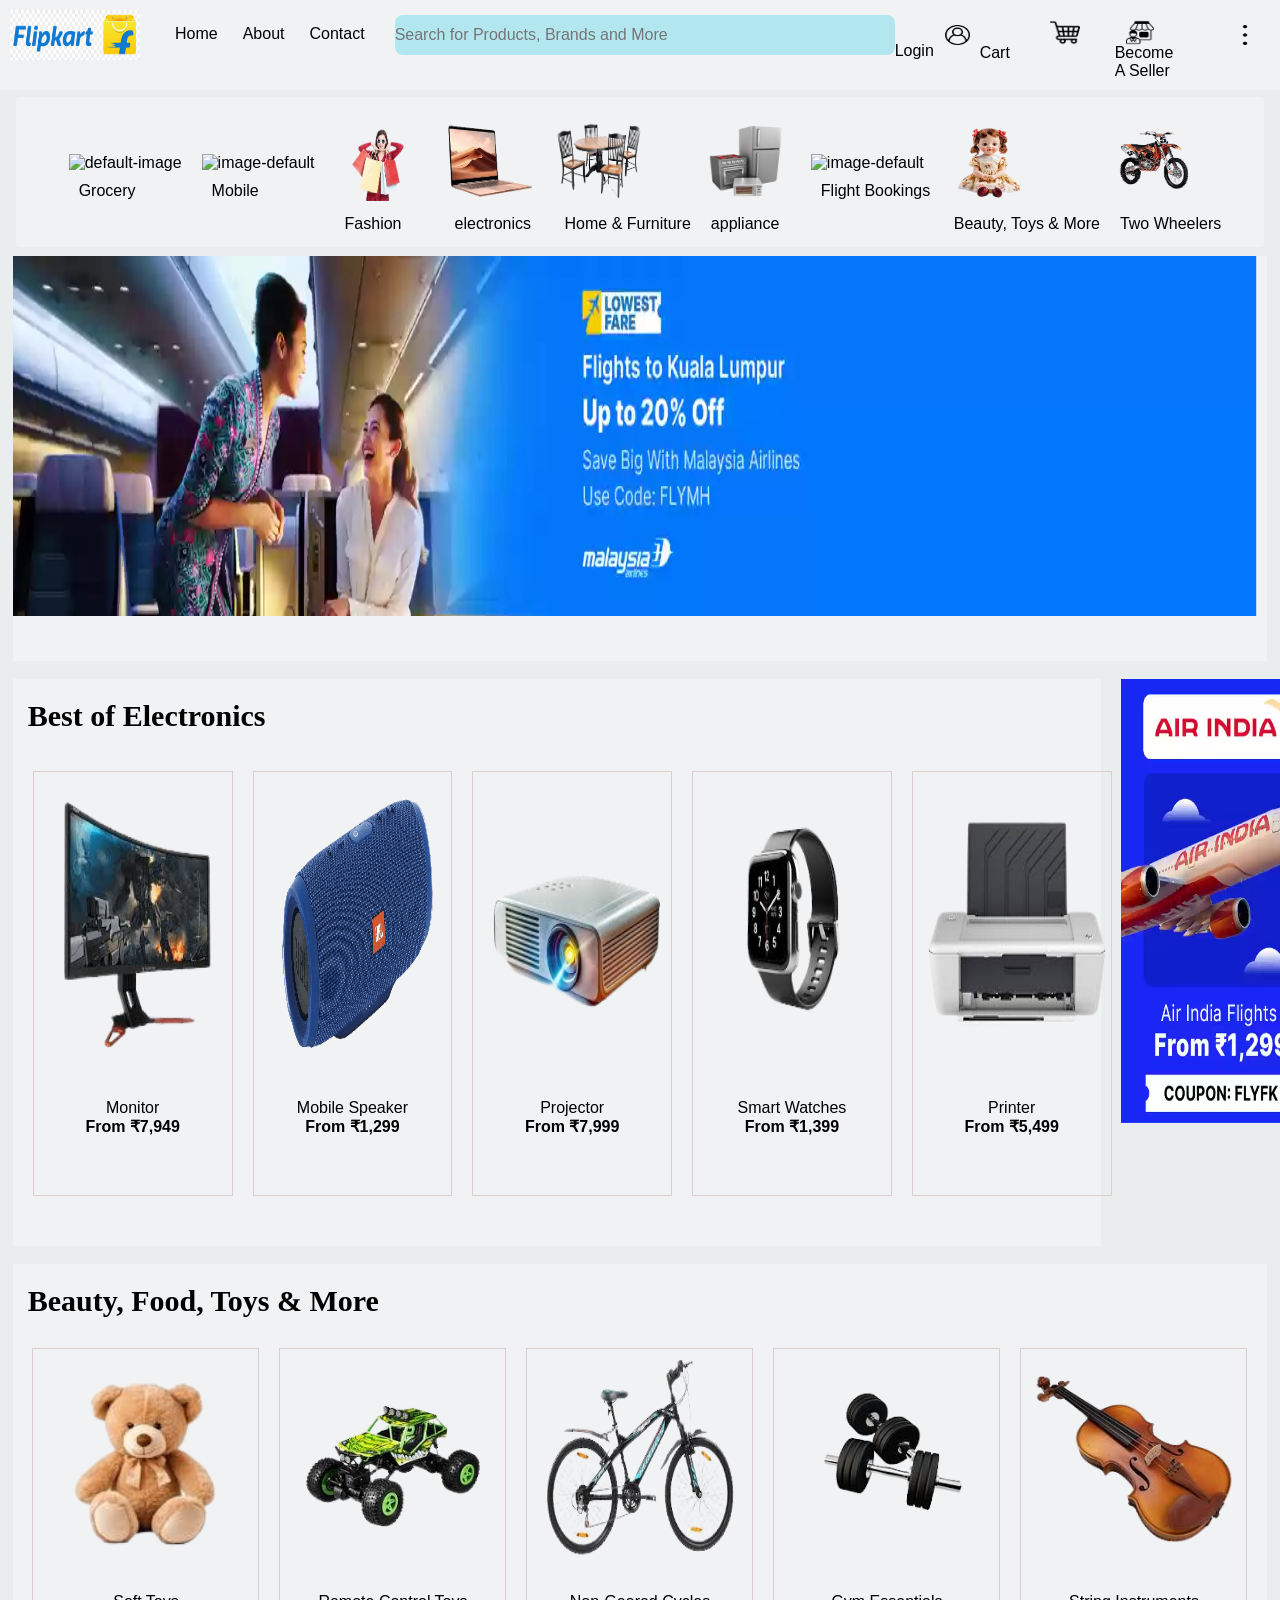
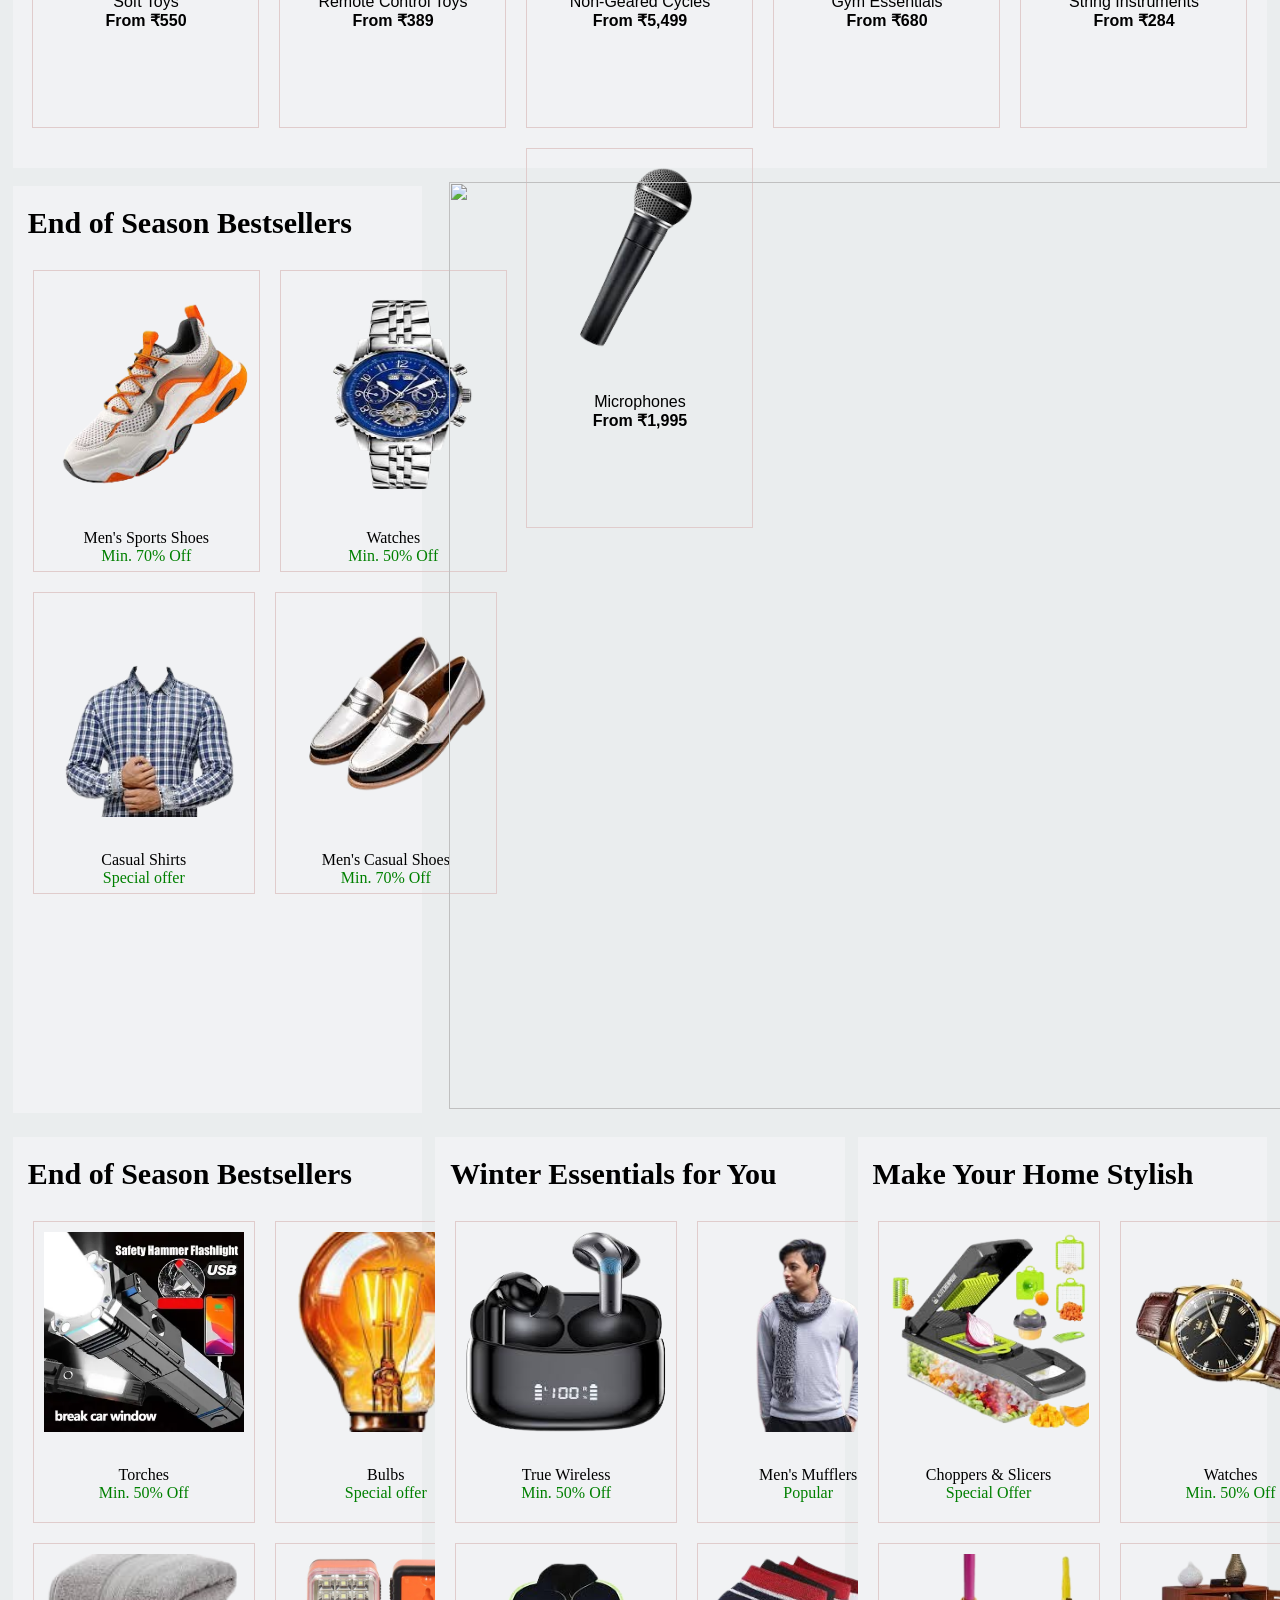
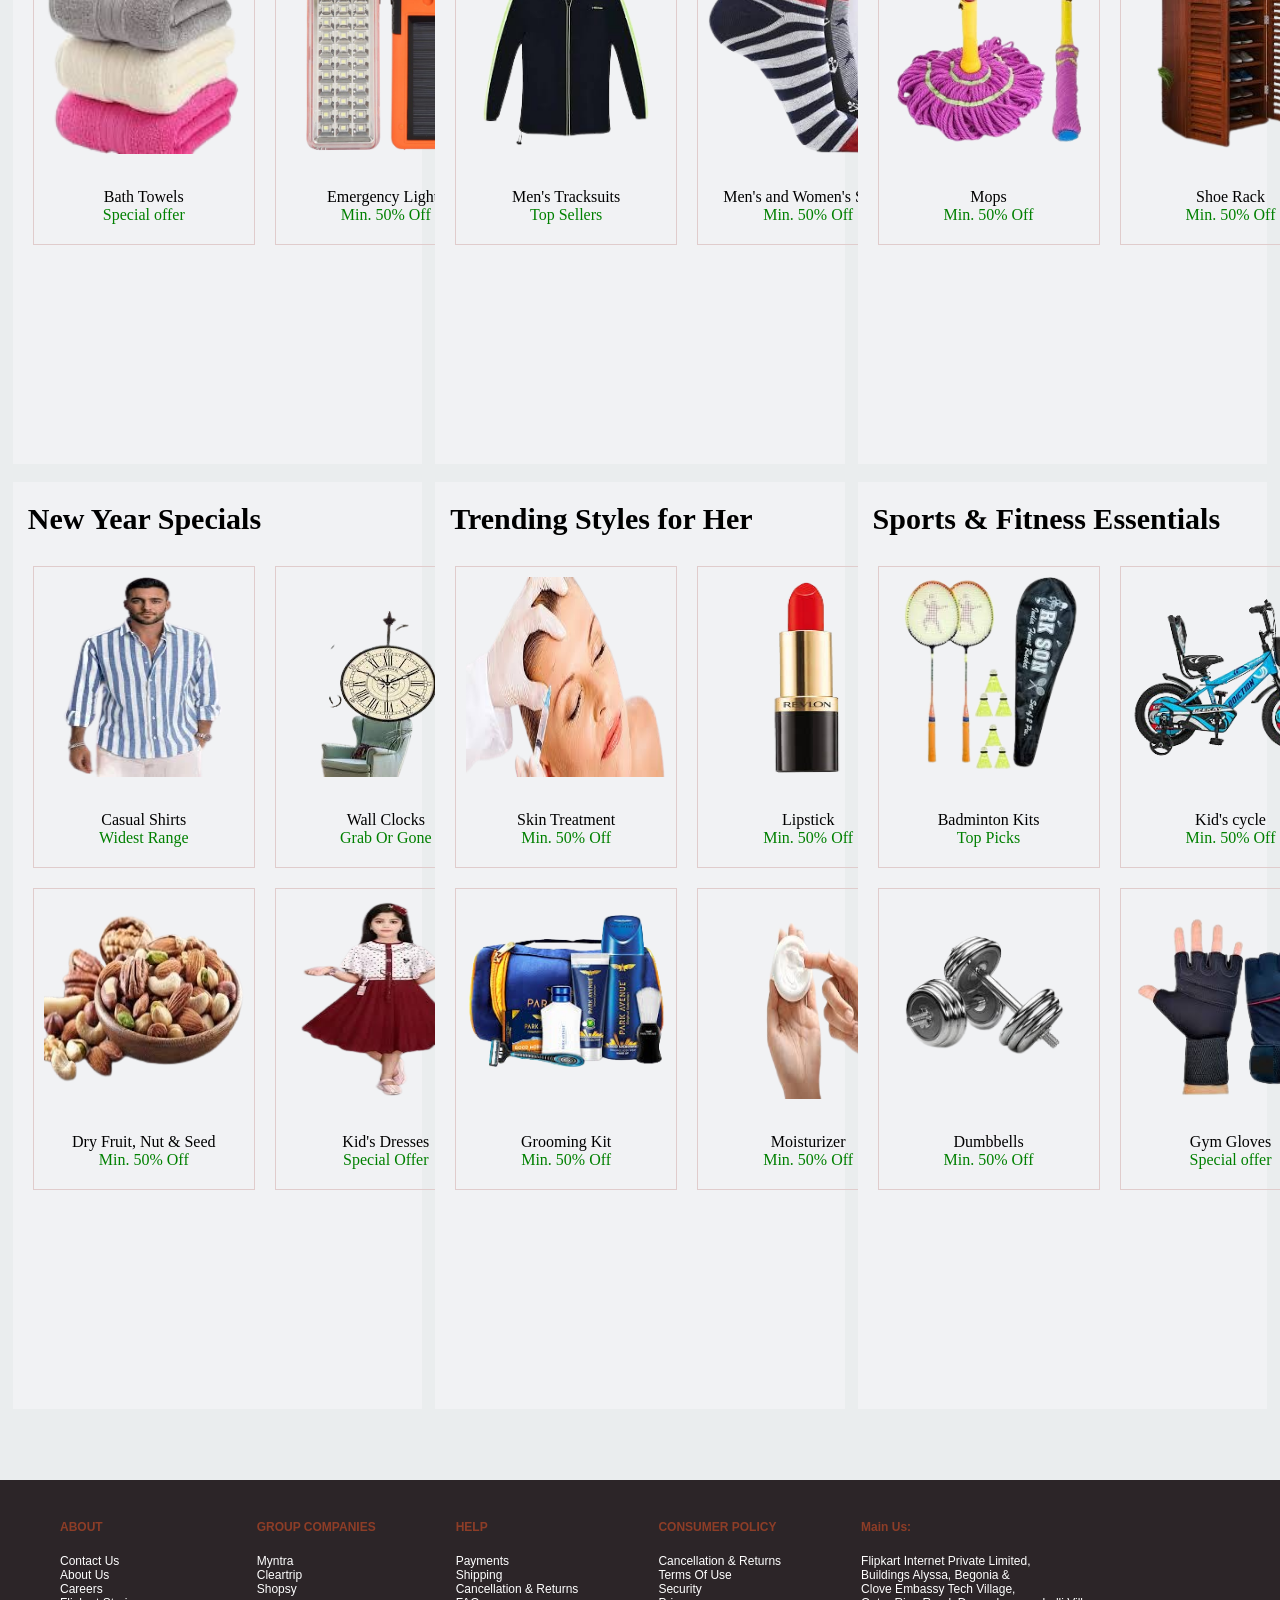
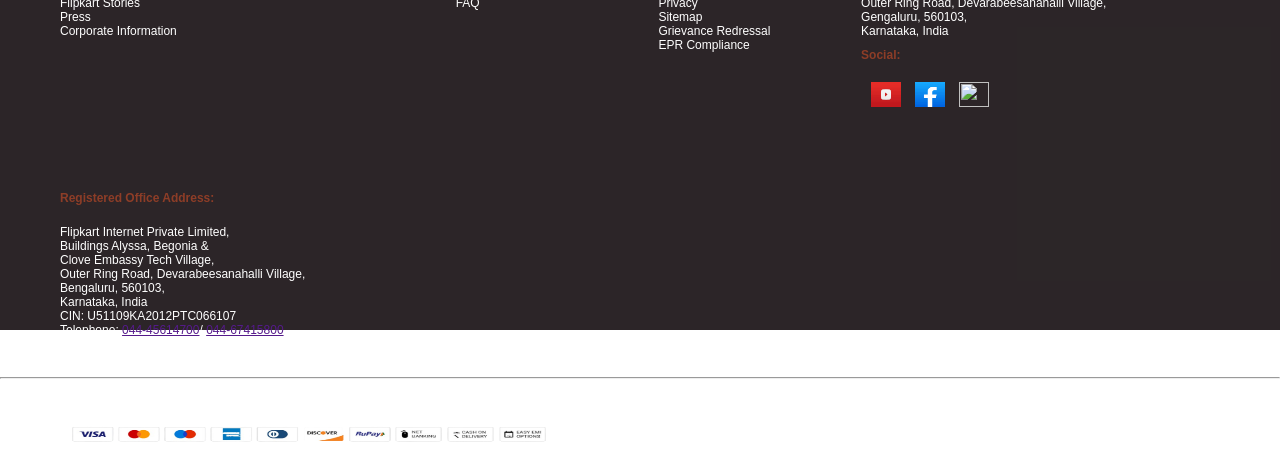
==== index.html @ b1e1142f "Initial commit of HTML and CSS project" ====
<!DOCTYPE html>
<html lang="en">

<head>
    <meta charset="UTF-8">
    <meta name="viewport" content="width=device-width, initial-scale=1.0">
    <title>Flipkart for shopping</title>
    <meta name="description"
        content="Flipkart is known for pioneering services such as Cash on Delivery, No Cost EMI and easy returns">
    <link rel="shortcut icon" href="flipkartlogo.png" type="image/x-icon">
    <link rel="stylesheet" href="style.css">
</head>

<body>


    <div class="body">
        <header>
            <nav>
                <div class="navbar_load"></div>
                <ul>
                    <span><img class="flipkart_img" src="flipkart.png" alt=""> </span>
                    <li>Home</li>
                    <li>About</li>
                    <li>Contact</li>
                    <span class="search"><input type="text" placeholder="Search for Products, Brands and More"></span>
                    <div class="loginpage">
                        <span class="img"><img src="login.png" alt="image-default"></span>
                        <span class="login">login</span>
                    </div>
                    <div class="cart">
                        <span class="img"><img src="cart.png" alt="image-default"></span>
                        <span class="cart">Cart</span>
                    </div>
                    <div class="seller">
                        <span class="img"><img src="become a seller.png" alt="image-default"></span>
                        <span class="seller">Become a Seller</span>
                    </div>
                    <div class="dot">
                        <img src="3dot.png" alt="image-default">
                    </div>
                </ul>
            </nav>
        </header>
        <main class="content">

            <section class="section1">
                <span class="grocery">
                    <img src="https://rukminim2.flixcart.com/flap/80/80/image/29327f40e9c4d26b.png?q=100"
                        alt="default-image">
                    <p>Grocery</p>
                </span>
                <span class="mobile">
                    <img src="https://rukminim2.flixcart.com/flap/80/80/image/22fddf3c7da4c4f4.png?q=100"
                        alt="image-default">
                    <p class="dark">Mobile</p>
                </span>
                <span class="fashion">
                    <img src="fashion.png" alt="image-default" width="200px">
                    <p>Fashion</p>
                </span>
                <span class="electronics">
                    <img src="laptop.png" alt="image-default">
                    <p>electronics</p>
                </span>
                <span class="home_and_furniture">
                    <img src="home.png" alt="image-default">
                    <p>Home & Furniture</p>
                </span>
                <span class="appliance">
                    <img src="appliance.png" alt="image-default">
                    <p>appliance</p>
                </span>
                <span class="flight_book">
                    <img src="https://rukminim2.flixcart.com/flap/80/80/image/71050627a56b4693.png?q=100"
                        alt="image-default">
                    <p>Flight Bookings</p>
                </span>
                <span class="beauty_toy">
                    <img src="toy.png" alt="image-default">
                    <p>Beauty, Toys & More</p>
                </span>
                <span class="two_wheelers">
                    <img src="wheeler.png" alt="image-default">
                    <p>Two Wheelers</p>
                </span>

            </section>
            <section class="section2">
                <img src="navbar.webp" alt="" class="img1">
                <img src="navbar1.webp" alt="" class="img2">
                <img src="navbar2.webp" alt="" class="img3">
            </section>
            <section class="section3">


                <div class="section3_1">
                    <h1>Best of Electronics</h1><br>
                    <div class="section3_1_2">

                        <div class="section3_1_1">
                            <div class="electronics">


                                <img src="monitor.png" alt="" class="img4">
                                <div class="text_down">
                                    <p>Monitor</p>
                                    <p class="color_black">From ₹7,949</p>
                                </div>

                            </div>
                            <div class="electronics">

                                <img src="mobile_speaker.png" alt="" class="img4">
                                <div class="text_down">
                                    <p>Mobile Speaker</p>
                                    <p class="color_black">From ₹1,299</p>
                                </div>
                            </div>
                            <div class="electronics">

                                <img src="projector.png" alt="" class="img4">
                                <div class="text_down">
                                    <p>Projector</p>
                                    <p class="color_black">From ₹7,999</p>
                                </div>
                            </div>
                            <div class="electronics">

                                <img src="smart_watches.png" alt="" class="img4">
                                <div class="text_down">
                                    <p>Smart Watches</p>
                                    <p class="color_black">From ₹1,399</p>
                                </div>
                            </div>
                            <div class="electronics">

                                <img src="printer.png" alt="" class="img4">
                                <div class="text_down">

                                    <p>Printer</p>
                                    <p class="color_black">From ₹5,499</p>
                                </div>
                            </div>

                        </div>
                    </div>
                </div>
                <img id="hide" class="img_4" src="coupon.webp" alt="">
            </section>
            <section class="section4">
                <h1>Beauty, Food, Toys & More</h1>
                <div class="section4_1">
                    <div class="Beauty_food_toys">

                        <img src="soft_toys.png" alt="">
                        <div class="text_down">

                            <p>Soft Toys</p>
                            <p class="color_black">From ₹550</p>
                        </div>
                    </div>
                    <div class="Beauty_food_toys">

                        <img src="remote_control_toys.png" alt="">
                        <div class="text_down">

                            <p>Remote Control Toys</p>
                            <p class="color_black">From ₹389</p>
                        </div>
                    </div>
                    <div class="Beauty_food_toys">

                        <img src="cycle.png" alt="">
                        <div class="text_down">

                            <p>Non-Geared Cycles</p>
                            <p class="color_black">From ₹5,499</p>
                        </div>
                    </div>
                    <div class="Beauty_food_toys">

                        <img src="gym_essentials.png" alt="">
                        <div class="text_down">

                            <p>Gym Essentials</p>
                            <p class="color_black">From ₹680</p>
                        </div>

                    </div>
                    <div class="Beauty_food_toys">

                        <img src="Instrument.png" alt="">
                        <div class="text_down">

                            <p>String Instruments</p>
                            <p class="color_black">From ₹284</p>
                        </div>

                    </div>
                    <div class="Beauty_food_toys">

                        <img src="microphones.png" alt="">
                        <div class="text_down">

                            <p>Microphones</p>
                            <p class="color_black">From ₹1,995</p>
                        </div>

                    </div>

                </div>
            </section>
            <section class="section5">
                <div class="section5_1">
                    <h1>End of Season Bestsellers</h1>
                    <div class="section5_2">


                        <div class="section5_1_1">

                            <div class="bestsellers_1">

                                <img src="sport_shoes.png" alt="">
                                <div class="text_down">

                                    <p>Men's Sports Shoes</p>
                                    <p class="green">Min. 70% Off</p>
                                </div>
                            </div>
                            <div class="bestsellers_1">

                                <img src="watches.png" alt="">
                                <div class="text_down">

                                    <p>Watches</p>
                                    <p class="green">Min. 50% Off</p>
                                </div>
                            </div>
                        </div>
                        <div class="section5_1_2">
                            <div class="bestsellers_2">
                                <img src="shirts.png" alt="">
                                <div class="text_down">

                                    <p>Casual Shirts</p>
                                    <p class="green">Special offer</p>
                                </div>
                            </div>
                            <div class="bestsellers_2">
                                <img src="casual_shoes.png" alt="">
                                <div class="text_down">

                                    <p>Men's Casual Shoes</p>
                                    <p class="green">Min. 70% Off</p>
                                </div>
                            </div>
                        </div>
                    </div>
                </div>
                <!-- <img src="phone_add.jpg" alt="" class="img6"> -->
                <img src="https://www.smartwatchforless.com/wp-content/uploads/2023/03/8-5.jpg" alt="" class="img6">
            </section>
            <section class="section6">
                <div class="section6_1">
                    <h1>End of Season Bestsellers</h1>
                    <div class="section6_1_1">


                        <div class="section6_1_1_1">

                            <div class="furnishing_1">

                                <img src="torches.png" alt="">
                                <div class="text_down">

                                    <p>Torches</p>
                                    <p class="green">Min. 50% Off</p>
                                </div>
                            </div>
                            <div class="furnishing_1">

                                <img src="bulb.png" alt="">
                                <div class="text_down">

                                    <p>Bulbs</p>
                                    <p class="green">Special offer</p>
                                </div>
                            </div>
                        </div>
                        <div class="section6_1_1_2">
                            <div class="furnishing_2">
                                <img src="bath_towel.png" alt="">
                                <div class="text_down">

                                    <p>Bath Towels</p>
                                    <p class="green">Special offer</p>
                                </div>
                            </div>
                            <div class="furnishing_2">
                                <img src="emergency_light.png" alt="">
                                <div class="text_down">

                                    <p>Emergency Lights</p>
                                    <p class="green">Min. 50% Off</p>
                                </div>
                            </div>
                        </div>
                    </div>
                </div>
                <div class="section6_2">
                    <h1>Winter Essentials for You</h1>
                    <div class="section6_2_1">


                        <div class="section6_2_1_1">

                            <div class="Winter_Essential_1">

                                <img src="ear_pod.png" alt="">
                                <div class="text_down">

                                    <p>True Wireless</p>
                                    <p class="green">Min. 50% Off</p>
                                </div>
                            </div>
                            <div class="Winter_Essential_1">

                                <img src="men_muffler.png" alt="">
                                <div class="text_down">

                                    <p>Men's Mufflers</p>
                                    <p class="green">Popular</p>
                                </div>
                            </div>
                        </div>
                        <div class="section6_2_1_2">
                            <div class="Winter_Essential_2">
                                <img src="track_shirt.png" alt="">
                                <div class="text_down">

                                    <p>Men's Tracksuits</p>
                                    <p class="green">Top Sellers</p>
                                </div>
                            </div>
                            <div class="Winter_Essential_2">
                                <img src="socks.png" alt="">
                                <div class="text_down">

                                    <p>Men's and Women's Socks</p>
                                    <p class="green">Min. 50% Off</p>
                                </div>
                            </div>
                        </div>
                    </div>
                </div>

                <div class="section6_3">
                    <h1>Make Your Home Stylish</h1>
                    <div class="section6_3_1">


                        <div class="section6_3_1_1">



                            <div class="Home_Stylish_1">

                                <img src="Choppers_Slicers.png" alt="">
                                <div class="text_down">

                                    <p>Choppers & Slicers</p>
                                    <p class="green">Special Offer</p>
                                </div>
                            </div>
                            <div class="Home_Stylish_1">

                                <img src="fashion_watches.png" alt="">
                                <div class="text_down">

                                    <p>Watches</p>
                                    <p class="green">Min. 50% Off</p>
                                </div>
                            </div>

                        </div>
                        <div class="section6_3_2">
                            <div class="section6_3_1_2">


                                <div class="Home_Stylish_2">
                                    <img src="Mops.png" alt="">
                                    <div class="text_down">

                                        <p>Mops</p>
                                        <p class="green">Min. 50% Off</p>
                                    </div>
                                </div>
                                <div class="Home_Stylish_2">
                                    <img src="Shoe_Rack.png" alt="">
                                    <div class="text_down">

                                        <p>Shoe Rack</p>
                                        <p class="green">Min. 50% Off</p>
                                    </div>
                                </div>
                            </div>
                        </div>
                    </div>
                </div>

            </section>
            <section class="section7">
                <div class="section7_1">
                    <h1>New Year Specials</h1>
                    <div class="section7_1_1">


                        <div class="section7_1_1_1">

                            <div class="Special_1">

                                <img src="casual_shirt_1.png" alt="">
                                <div class="text_down">

                                    <p>Casual Shirts</p>
                                    <p class="green">Widest Range</p>
                                </div>
                            </div>
                            <div class="Special_1">

                                <img src="Wall_Clocks.png" alt="">
                                <div class="text_down">

                                    <p>Wall Clocks</p>
                                    <p class="green">Grab Or Gone</p>
                                </div>
                            </div>
                        </div>
                        <div class="section7_1_1_2">
                            <div class="Special_2">
                                <img src="Dry_Fruit__Nut___Seed.png" alt="">
                                <div class="text_down">

                                    <p>Dry Fruit, Nut & Seed</p>
                                    <p class="green">Min. 50% Off</p>
                                </div>
                            </div>
                            <div class="Special_2">
                                <img src="Kid_s_Dresses.png" alt="">
                                <div class="text_down">

                                    <p>Kid's Dresses</p>
                                    <p class="green">Special Offer</p>
                                </div>
                            </div>
                        </div>
                    </div>
                </div>
                <div class="section7_2">
                    <h1>Trending Styles for Her</h1>
                    <div class="section7_2_1">


                        <div class="section7_2_1_1">

                            <div class="Winter_Essential_1">

                                <img src="Skin_Treatment.png" alt="">
                                <div class="text_down">

                                    <p>Skin Treatment</p>
                                    <p class="green">Min. 50% Off</p>
                                </div>
                            </div>
                            <div class="Winter_Essential_1">

                                <img src="Lipstick.png" alt="">
                                <div class="text_down">

                                    <p>Lipstick</p>
                                    <p class="green">Min. 50% Off</p>
                                </div>
                            </div>
                        </div>
                        <div class="section7_2_1_2">
                            <div class="Winter_Essential_2">
                                <img src="Grooming_Kit.png" alt="">
                                <div class="text_down">

                                    <p>Grooming Kit</p>
                                    <p class="green">Min. 50% Off</p>
                                </div>
                            </div>
                            <div class="Winter_Essential_2">
                                <img src="Moisturizer.png" alt="">
                                <div class="text_down">

                                    <p>Moisturizer</p>
                                    <p class="green">Min. 50% Off</p>
                                </div>
                            </div>
                        </div>
                    </div>
                </div>

                <div class="section7_3">
                    <h1>Sports & Fitness Essentials</h1>
                    <div class="section7_3_1">


                        <div class="section7_3_1_1">



                            <div class="Home_Stylish_1">

                                <img src="Badminton_Kits.png" alt="">
                                <div class="text_down">

                                    <p>Badminton Kits</p>
                                    <p class="green">Top Picks</p>
                                </div>
                            </div>
                            <div class="Home_Stylish_1">

                                <img src="Kid_s_cycle.png" alt="">
                                <div class="text_down">

                                    <p>Kid's cycle</p>
                                    <p class="green">Min. 50% Off</p>
                                </div>
                            </div>

                        </div>
                        <div class="section7_3_2">
                            <div class="section7_3_1_2">


                                <div class="Home_Stylish_2">
                                    <img src="Dumbbells.png" alt="">
                                    <div class="text_down">

                                        <p>Dumbbells</p>
                                        <p class="green">Min. 50% Off</p>
                                    </div>
                                </div>
                                <div class="Home_Stylish_2">
                                    <img src="Gym_Gloves.png" alt="">
                                    <div class="text_down">

                                        <p>Gym Gloves</p>
                                        <p class="green">Special offer</p>
                                    </div>
                                </div>
                            </div>
                        </div>
                    </div>
                </div>

            </section>

        </main>
    </div>




    <footer>
        <div class="footer">
            <div class="footer_1">
                <h2>ABOUT</h2>
                <p>Contact Us</p>
                <p>About Us</p>
                <p>Careers</p>
                <p>Flipkart Stories</p>
                <p>Press</p>
                <p>Corporate Information</p>

            </div>
            <div class="footer_1">
                <h2>GROUP COMPANIES</h2>
                <P>Myntra</P>
                <P>Cleartrip</P>
                <P>Shopsy</P>

            </div>
            <div class="footer_1">
                <h2>HELP</h2>
                <P>Payments</P>
                <P>Shipping</P>
                <P>Cancellation & Returns</P>
                <P>FAQ</P>

            </div>
            <div class="footer_1">
                <h2>CONSUMER POLICY</h2>
                <P>Cancellation & Returns</P>
                <P>Terms Of Use</P>
                <P>Security</P>
                <P>Privacy</P>
                <P>Sitemap</P>
                <P>Grievance Redressal</P>
                <P>EPR Compliance</P>

            </div>
            <div class="footer_1">
                <div class="Mails_Us_1">

                    <h2>Main Us:</h2>
                    <P>Flipkart Internet Private Limited,</P>
                    <P>Buildings Alyssa, Begonia &</P>
                    <P>Clove Embassy Tech Village,</P>
                    <P>Outer Ring Road, Devarabeesanahalli Village,</P>
                    <P>Gengaluru, 560103,</P>
                    <P>Karnataka, India</P>
                </div>
                <div class="social">
                    <h2>Social:</h2>
                    <img src="youtube.jpg" alt="">
                    <img src="facebook.jpg" alt="">
                    <img src="Instagram.jpg" alt="">
                </div>
            </div>

            <div class="footer_1">
                <h2>Registered Office Address:</h2>
                <P>Flipkart Internet Private Limited,</P>
                <P>Buildings Alyssa, Begonia &</P>
                <P>Clove Embassy Tech Village,</P>
                <P>Outer Ring Road, Devarabeesanahalli Village,</P>
                <P>Bengaluru, 560103,</P>
                <P>Karnataka, India</P>
                <P>CIN: U51109KA2012PTC066107</P>
                <P>Telephone: <a href="">044-45614700</a>/ <a href="">044-67415800</a></P>

            </div>

        </div>
        <hr>
        <div class="single_row">
            <p>Become a Seller</p>
            <p>Adverties</p>
            <p>Gift Cards</p>
            <p>Help Center</p>
            <p>&copy; 2007-2004 Flipkart.com</p>
            <div class="payment">

                <img src="payment.jpg" alt="">
            </div>
        </div>
    </footer>
</body>

</html>
---- style.css ----
*{
    margin: 0;
    padding: 0;
}
.body {
    background-color: rgb(234, 237, 238);
    /* background-color: black; */
    height: 520vh;
}
.color_black{
    font-weight: bold;
}
nav .navbar_load{
    height: 2px;
    /* background-color: red; */
    background-color: red;
    width: 0px;
    animation: load 2s ease-in 1s 1 forwards;
}
@keyframes load {
    0%{
        width: 0vw;
    }
    50%{
        width: 50vw;                
    }
    99%{
        width: 199vw;                
    }
    100%{
        width: 110vw;
        height: 0px;
    }
        
}

img{
    height: 50px;
    width: 130px;
    padding: 10px;
}
.search input{
    width: 500px;
    height: 40px;
    margin-top: 15px;
    margin-left: 30px;
    border-radius: 8px;
    border-style: none;
    font-size: 16px;
    background-color: rgb(179, 231, 239);
    

}


.loginpage{
    display: inline-block;
}
.loginpage img{
    
    width: 25px;
    height: 20px;
    margin-top: 15px;
    padding-left: 50px;
}
.loginpage .login{
    text-transform: capitalize;
    font-size: 16px;
    position: relative;
    bottom:17px;
    font-family: inter_regular,fallback-inter_regular,Arial,sans-serif;
}
.cart{
    margin-right: 25px;
}

.cart img{
    
    width: 30px;
    height: 25px;
    margin-top: 10px;
    padding-left: 70px;
}
.cart .cart{
    text-transform: capitalize;
    font-size: 16px;
    position: relative;
    bottom:15px;
    font-family:  inter_regular,fallback-inter_regular,Arial,sans-serif;
}

.seller img{
    
    width: 30px;
    height: 25px;
    margin-top: 10px;
    /* margin-right:20px; */
    /* padding-left: 80px; */
}
.seller .seller{
    text-transform: capitalize;
    font-size: 16px;
    position: relative;
    bottom:15px;
    font-family:  inter_regular,fallback-inter_regular,Arial,sans-serif;
    
}
.dot img{
    width: 50px;
    height: 40px;
    margin-top: 5px;
    margin-left: 35px;
}
header{
    /* background-color: white; */
    background-color: rgba(241,242,244,1.00);

    color: black;
    height: 10vh;
}
header ul{
    display: inline-flex;
    
}

header ul li{
    display: inline-flex;
    margin-top: 25px;
    padding-left: 25px;
    text-transform: capitalize;
    font-size: 16px;
    font-family:  inter_regular,fallback-inter_regular,Arial,sans-serif;
    
}

main.content{
    /* background-color:rgb(234, 237, 238); */
    /* background-color: rgba(241,242,244,1.00); */
    /* border-left: 12px; */
    height: 99vh;
    width: 99vw;
    font-family:  inter_regular,fallback-inter_regular,Arial,sans-serif;
    /* margin-top: 55px; */
    /* padding-top: .1px; */
    padding-left: 0.5vw;
    padding-right: 0.5vw;
}
main.content .section1{
    background-color: rgba(241,242,244,1.00);
    height: 150px;
    border-radius: 4px;
    display: flex;
    flex-direction: row;
    flex-wrap: wrap;
    justify-content: center;
    align-items: center;
    align-content: center;
    margin-top: 7px;
    margin-left: 10px;
    margin-right: 10px;
    
}

main.content .section1 img{
    /* margin-left: 45px; */
    height: 80px;
    width: 90px;

}
main.content .section1 p{
    margin-left: 20px;

}
.section2{
    background-color: rgba(241,242,244,1.00);
    height: 45vh;
    width: 98vw;
    margin-top: 1vh;
    margin-left: 0.5vw;
    margin-right: 0.5vw;
    display: flex;
    justify-content: center;
    overflow: hidden;
    /* animation: ; */

}

.img1{
    padding: 0px;
    height: 40vh;
    width: 98vw;
    transform: translate(54vw);
    /* animation: slide1 10s ease-in 1s 1 forwards; */
    position: relative;
    z-index: 0;

}
.img2{
    padding: 0px;
    height: 40vh;
    width: 98vw;
    transform: translate(98vw);
    /* animation: slide2 4s ease-in 4s 1 forwards; */
    position: relative;
    z-index: 1;


}
/* .img3{
    padding: 0px;
    height: 40vh;
    width: 98vw;
    transform: translate(10vw);
    animation: slide3 4s ease-in 1s 1 forwards; 
    position: relative;
    z-index: 2;
} */
@keyframes slide1{
    0%{
        transform: translate(98vw);
        z-index: 3;
    }
    50%{
        transform: translate(0vw);
    }
   
    
    100%{
        transform: translate(-7vw);
        z-index: 0;

    }
}
@keyframes slide2{
    0%{
        transform: translate(98vw);
        z-index: 3;
    }
    10%{
        transform: translate(0vw);
    }
    90%{
        transform: translate(0vw);
    }
    
    100%{
        transform: translate(-98vw);
        z-index: 1;
    }
}
@keyframes slide3{
    0%{
        transform: translate(-1.3vw);
        z-index: 3;
    }
    100%{
        transform: translate(-172.7vw);
        z-index: 2;
    }
}

/* SECTION 3 ----------------------------------------- */

.black{
    color: black;
    font-style: bold;
}

.section3{
    height: 63vh;
    /* width: 60vw; */
    margin-top: 2vh;
    margin-left: 0.5vw;
    margin-right: 0.5vw;
    display: flex;
}
.section3 img{
    width: 200px;
    height: 444px;
    padding-top: 0px;
    padding-right: 0px;
    margin-left: 10px;
   
}
.section3_1{
    width: 85vw;
    /* margin-left: 10px; */
    /* justify-content: 10px; */
    /* height: 200px; */
    background-color: rgba(241,242,244,1.00);
}

.section3_1 h1{
    font-size: 30px;
    padding-left: 15px;
    padding-top: 20px;
    font-family:  inter_regwular,faellback-inter_regular,Ariwal,sans-aserif;
}
.section3_1_1{
    margin-top: 20px;
    /* margin-left: 10px; */
    display: flex;
    flex-direction: row;
    flex-wrap: center;
    text-align: center;
}

.section3_1_1 .electronics img{
    height: 33vh;
    width: 14.2vw;
    padding: 3px;
}
.img_4{
    padding-top: 0;
    /* margin-left: 10px; */
    width: 20vh;
    height: 20px;

}
.section3_1_1 .electronics{
    border: 1px solid rgb(224, 204, 204);
    margin-left: 20px;
    /* padding-left: 0px; */
    /* margin-right: 10px; */
    height: 47vh;  
    /* width: 1655vw;   */
}

/* SECTION 4 ------------------------------------------- */

.section4{
    background-color: rgba(241,242,244,1.00);
    height: 56vh;
    width: 98vw;
    margin-top: 2vh;
    margin-left: 0.5vw;
    margin-right: 0.5vw;
}
.section4 h1{
    font-size: 30px;
    padding-left: 15px;
    padding-top: 20px;
    font-family:  inter_regwular,faellback-inter_regular,Ariwal,sans-aserif;
}
.section4_1{
    margin-top: 20px;
    display: flex;
    flex-direction: row;
    flex-wrap: wrap;
    justify-content: center;
}
.section4_1 img{
    width: 200px;
    height: 200px;
}
.section4_1 .Beauty_food_toys{
    border: 1px solid rgb(224, 204, 204);
    margin: 10px;
    height: 42vh;
    width: 225px;
    text-align: center;
}
/* .section4_1 p{
    margin-top: 20px;
} */

/* SECTION 5 --------------------------------------------------------*/

.section5{
    display: flex;
    /* margin-right: 10px; */
}
.section5_1{
    background-color: rgba(241,242,244,1.00);
    height: 103vh;
    width: 32vw;
    margin-top: 2vh;
    margin-left: 0.5vw;
    margin-right: 0.5vw;
}
.section5 img{
    margin-top: 14px;
    margin-left: 10px;
}
.section5_1 h1{
    font-size: 30px;
    padding-left: 15px;
    padding-top: 20px;
    font-family:  inter_regwular,faellback-inter_regular,Ariwal,sans-aserif;
}
.section5_1_1{
    display: flex;


}
.bestsellers_1{
    border: 1px solid rgb(224, 204, 204);
    margin: 10px;
    height: 300px;
    width: 225px;
    text-align: center;
    font-family:  inter_regwular,faellback-inter_regular,Ariwal,sans-aserif;
}
.bestsellers_1 img{
    width: 200px;
    height: 200px;
}
.section5_1_2{
    display: flex;

}
.bestsellers_2{
    border: 1px solid rgb(224, 204, 204);
    margin: 10px;
    height: 300px;
    width: 220px;
    text-align: center;
    font-family:  inter_regwular,faellback-inter_regular,Ariwal,sans-aserif;
}
.bestsellers_2 img{
    width: 200px;
    height: 200px;
}
.img6{
    padding-top: 0px;
    margin-top: 5px;
    height: 103vh;
    width: 65vw;
}
.section5_2{
    margin-top: 20px;
    margin-left: 10px;
}
.green{
    color: green;
}
.text_down{
    margin-top: 20px;
}

/* SECTION 6 ------------------------------------ */
.section6{
    display: flex;
}

/* SECTION 6_1 ---------------------------------- */

.section6_1{
    background-color: rgba(241,242,244,1.00);
    height: 103vh;
    width: 32vw;
    margin-top: 2vh;
    margin-left: 0.5vw;
    margin-right: 0.5vw;
}
.section6_1 h1{
    font-size: 30px;
    padding-left: 15px;
    padding-top: 20px;
    font-family:  inter_regwular,faellback-inter_regular,Ariwal,sans-aserif;
}
.section6_1_1{
    margin-left: 10px;
    margin-top: 20px;
}
.section6_1_1_1{
    display: flex;
}
.section6_1_1_2{
    display: flex;
}
.furnishing_1{
    border: 1px solid rgb(224, 204, 204);
    margin: 10px;
    height: 300px;
    width: 225px;
    text-align: center;
    font-family:  inter_regwular,faellback-inter_regular,Ariwal,sans-aserif;
}
.furnishing_1 img{
    width: 200px;
    height: 200px;
}
.furnishing_2{
    border: 1px solid rgb(224, 204, 204);
    margin: 10px;
    height: 300px;
    width: 225px;
    text-align: center;
    font-family:  inter_regwular,faellback-inter_regular,Ariwal,sans-aserif;
}
.furnishing_2 img{
    width: 200px;
    height: 200px;
}

/* SECTION 6_1 ---------------------------------- */


.section6_2{
    background-color: rgba(241,242,244,1.00);
    height: 103vh;
    width: 32vw;
    margin-top: 2vh;
    margin-left: 0.5vw;
    margin-right: 0.5vw;
}
.section6_2 h1{
    font-size: 30px;
    padding-left: 15px;
    padding-top: 20px;
    font-family:  inter_regwular,faellback-inter_regular,Ariwal,sans-aserif;
}
.section6_2_1{
    margin-left: 10px;
    margin-top: 20px;
}
.section6_2_1_1{
    display: flex;
}
.section6_2_1_2{
    display: flex;
}
.Winter_Essential_1{
    border: 1px solid rgb(224, 204, 204);
    margin: 10px;
    height: 300px;
    width: 225px;
    text-align: center;
    font-family:  inter_regwular,faellback-inter_regular,Ariwal,sans-aserif;
}
.Winter_Essential_1 img{
    width: 200px;
    height: 200px;
}
.Winter_Essential_2{
    border: 1px solid rgb(224, 204, 204);
    margin: 10px;
    height: 300px;
    width: 225px;
    text-align: center;
    font-family:  inter_regwular,faellback-inter_regular,Ariwal,sans-aserif;
}
.Winter_Essential_2 img{
    width: 200px;
    height: 200px;
}

/* SECTION 6_3 ----------------------------------------------- */


.section6_3{
    background-color: rgba(241,242,244,1.00);
    height: 103vh;
    width: 32vw;
    margin-top: 2vh;
    margin-left: 0.5vw;
    margin-right: 0.5vw;
}
.section6_3 h1{
    font-size: 30px;
    padding-left: 15px;
    padding-top: 20px;
    font-family:  inter_regwular,faellback-inter_regular,Ariwal,sans-aserif;
}
.section6_3_1{
    margin-left: 10px;
    margin-top: 20px;
}
.section6_3_1_1{
    display: flex;
}
.section6_3_1_2{
    display: flex;
}
.Home_Stylish_1{
    border: 1px solid rgb(224, 204, 204);
    margin: 10px;
    height: 300px;
    width: 225px;
    text-align: center;
    font-family:  inter_regwular,faellback-inter_regular,Ariwal,sans-aserif;
}
.Home_Stylish_1 img{
    width: 200px;
    height: 200px;
}
.Home_Stylish_2{
    border: 1px solid rgb(224, 204, 204);
    margin: 10px;
    height: 300px;
    width: 225px;
    text-align: center;
    font-family:  inter_regwular,faellback-inter_regular,Ariwal,sans-aserif;
}
.Home_Stylish_2 img{
    width: 200px;
    height: 200px;
}

/* ----------------------------------------- */


/* SECTION 7 ------------------------------------ */
.section7{
    display: flex;
}

/* SECTION 7_1 ---------------------------------- */

.section7_1{
    background-color: rgba(241,242,244,1.00);
    height: 103vh;
    width: 32vw;
    margin-top: 2vh;
    margin-left: 0.5vw;
    margin-right: 0.5vw;
}
.section7_1 h1{
    font-size: 30px;
    padding-left: 15px;
    padding-top: 20px;
    font-family:  inter_regwular,faellback-inter_regular,Ariwal,sans-aserif;
}
.section7_1_1{
    margin-left: 10px;
    margin-top: 20px;
}
.section7_1_1_1{
    display: flex;
}
.section7_1_1_2{
    display: flex;
}
.Special_1{
    border: 1px solid rgb(224, 204, 204);
    margin: 10px;
    height: 300px;
    width: 225px;
    text-align: center;
    font-family:  inter_regwular,faellback-inter_regular,Ariwal,sans-aserif;
}
.Special_1 img{
    width: 200px;
    height: 200px;
}
.Special_2{
    border: 1px solid rgb(224, 204, 204);
    margin: 10px;
    height: 300px;
    width: 225px;
    text-align: center;
    font-family:  inter_regwular,faellback-inter_regular,Ariwal,sans-aserif;
}
.Special_2 img{
    width: 200px;
    height: 200px;
}

/* SECTION 7_2 ---------------------------------- */


.section7_2{
    background-color: rgba(241,242,244,1.00);
    height: 103vh;
    width: 32vw;
    margin-top: 2vh;
    margin-left: 0.5vw;
    margin-right: 0.5vw;
}
.section7_2 h1{
    font-size: 30px;
    padding-left: 15px;
    padding-top: 20px;
    font-family:  inter_regwular,faellback-inter_regular,Ariwal,sans-aserif;
}
.section7_2_1{
    margin-left: 10px;
    margin-top: 20px;
}
.section7_2_1_1{
    display: flex;
}
.section7_2_1_2{
    display: flex;
}
.Winter_Essential_1{
    border: 1px solid rgb(224, 204, 204);
    margin: 10px;
    height: 300px;
    width: 225px;
    text-align: center;
    font-family:  inter_regwular,faellback-inter_regular,Ariwal,sans-aserif;
}
.Winter_Essential_1 img{
    width: 200px;
    height: 200px;
}
.Winter_Essential_2{
    border: 1px solid rgb(224, 204, 204);
    margin: 10px;
    height: 300px;
    width: 225px;
    text-align: center;
    font-family:  inter_regwular,faellback-inter_regular,Ariwal,sans-aserif;
}
.Winter_Essential_2 img{
    width: 200px;
    height: 200px;
}

/* SECTION 7_3 ----------------------------------------------- */


.section7_3{
    background-color: rgba(241,242,244,1.00);
    height: 103vh;
    width: 32vw;
    margin-top: 2vh;
    margin-left: 0.5vw;
    margin-right: 0.5vw;
}
.section7_3 h1{
    font-size: 30px;
    padding-left: 15px;
    padding-top: 20px;
    font-family:  inter_regwular,faellback-inter_regular,Ariwal,sans-aserif;
}
.section7_3_1{
    margin-left: 10px;
    margin-top: 20px;
}
.section7_3_1_1{
    display: flex;
}
.section7_3_1_2{
    display: flex;
}
.Home_Stylish_1{
    border: 1px solid rgb(224, 204, 204);
    margin: 10px;
    height: 300px;
    width: 225px;
    text-align: center;
    font-family:  inter_regwular,faellback-inter_regular,Ariwal,sans-aserif;
}
.Home_Stylish_1 img{
    width: 200px;
    height: 200px;
}
.Home_Stylish_2{
    border: 1px solid rgb(224, 204, 204);
    margin: 10px;
    height: 300px;
    width: 225px;
    text-align: center;
    font-family:  inter_regwular,faellback-inter_regular,Ariwal,sans-aserif;
}
.Home_Stylish_2 img{
    width: 200px;
    height: 200px;
}


/* FOOTER ----------------------------------------------------------------- */

/* font-family: inter_regular,fallback-inter_regular,Arial,sans-serif; */
/* font-size: 12px; */

footer{
    /* position: sticky;
    top: 20vh;
     */
    height: 50vh;
    width: 100vw;
    
    background-color: rgba(29, 22, 25, 0.932);
}
.footer{
    /* margin-top: 60px; */
    margin-left: 20px;
    display: flex;
    flex-direction: row;
    flex-wrap: wrap;
    /* justify-content: center; */
    /* align-items: center; */
}
.footer p{
    font-size: 12px;
    color: white;
    /* text-decoration: none; */
    /* text-wrap-style: none; */
    font-family: Arial;
}
.footer h2{
    font-size: 12px;
    text-decoration: none;
    color: rgba(148, 63, 39, 0.938);
    font-family: Arial;
    margin-bottom: 20px;
}
.footer img{
    height: 25px;
    width: 30px;
    /* margin-left: 10px; */
}
.footer_1{
    margin: 40px;

}
.social h2{
    padding-top: 10px;
}
.social img{
    margin: 0;
    padding: 0;
    margin-left: 10px;
}
.single_row{
    display: flex;
    /* text-emphasis-color: white; */
    flex-direction: row;
    flex-wrap: wrap;
    align-items: center;
    margin-top: 10px;
    margin-left: 20px;
}
.single_row p{
    color: white;
    margin-left: 90px;
    font-family: Arial;
    font-size: 14px;

}
.payment{
    margin-left: 30px;
}
.single_row img{

    height: 40px;
    width: 500px;
}
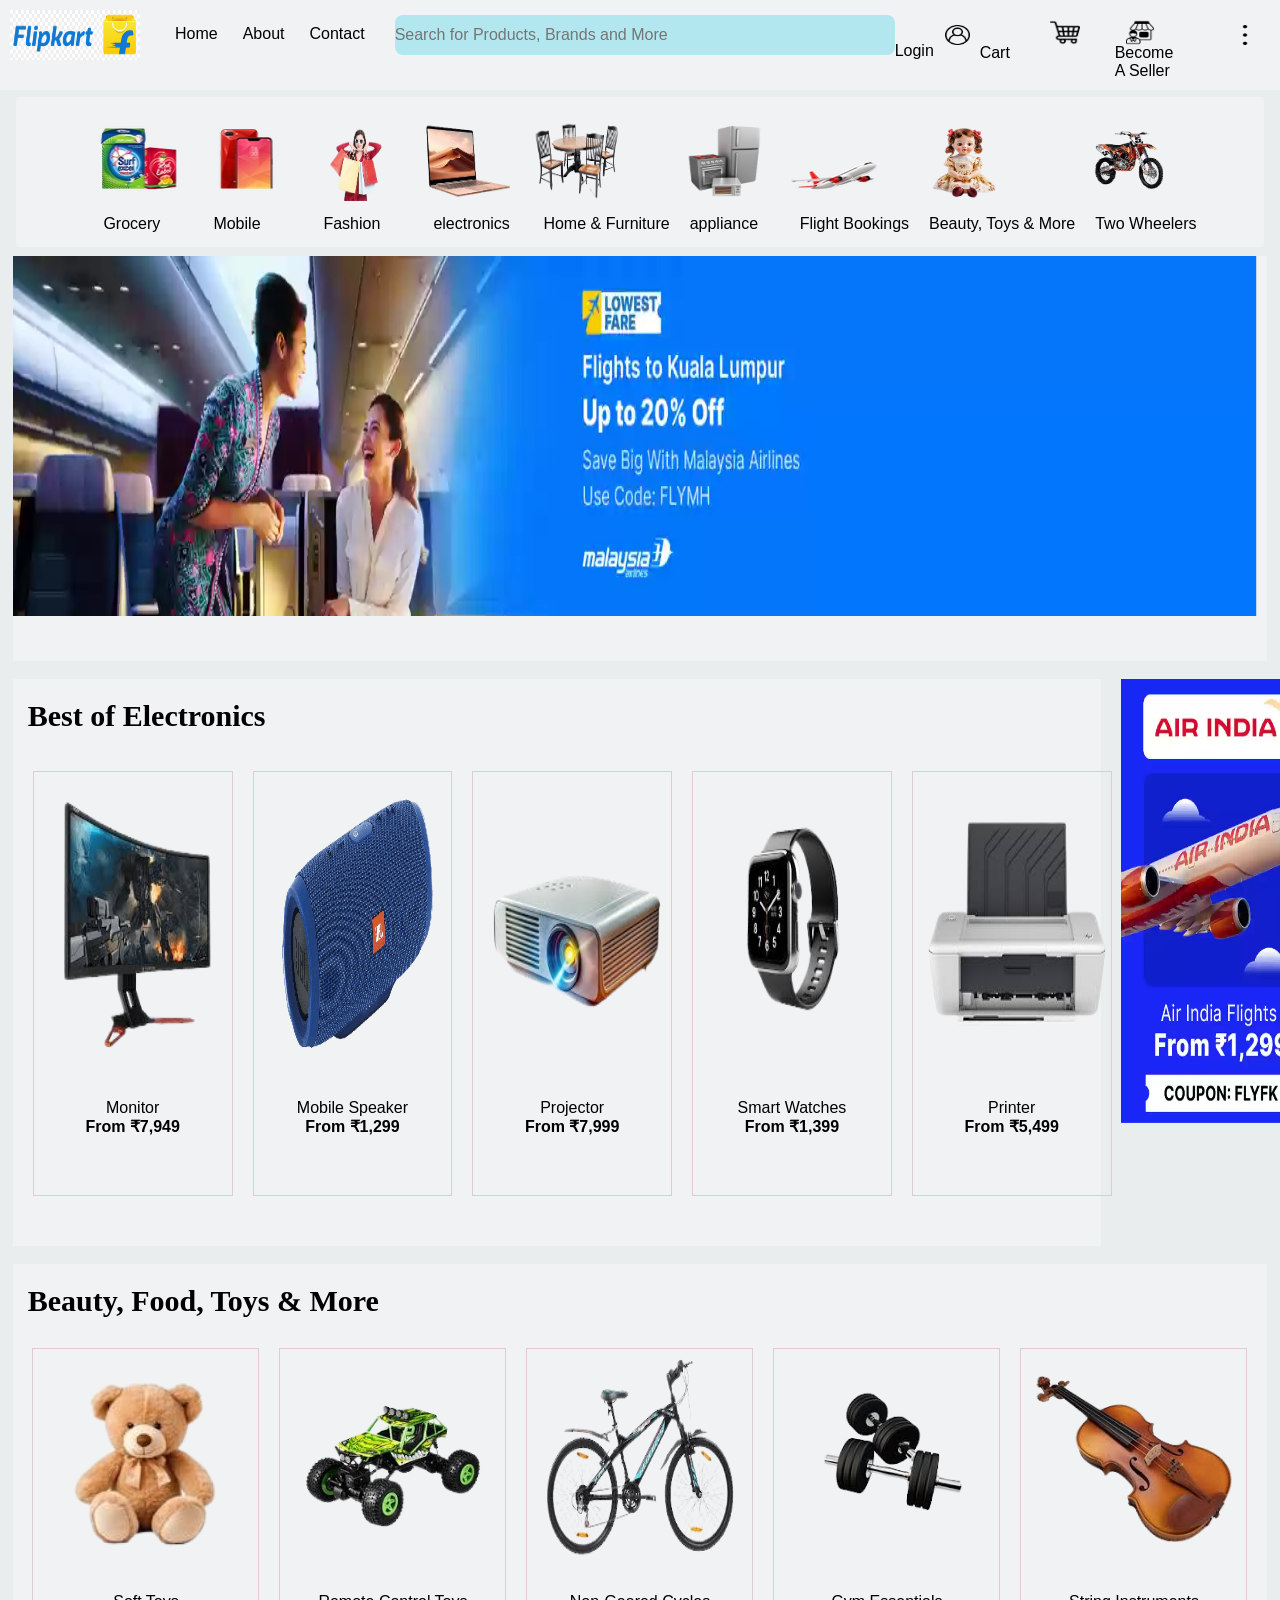
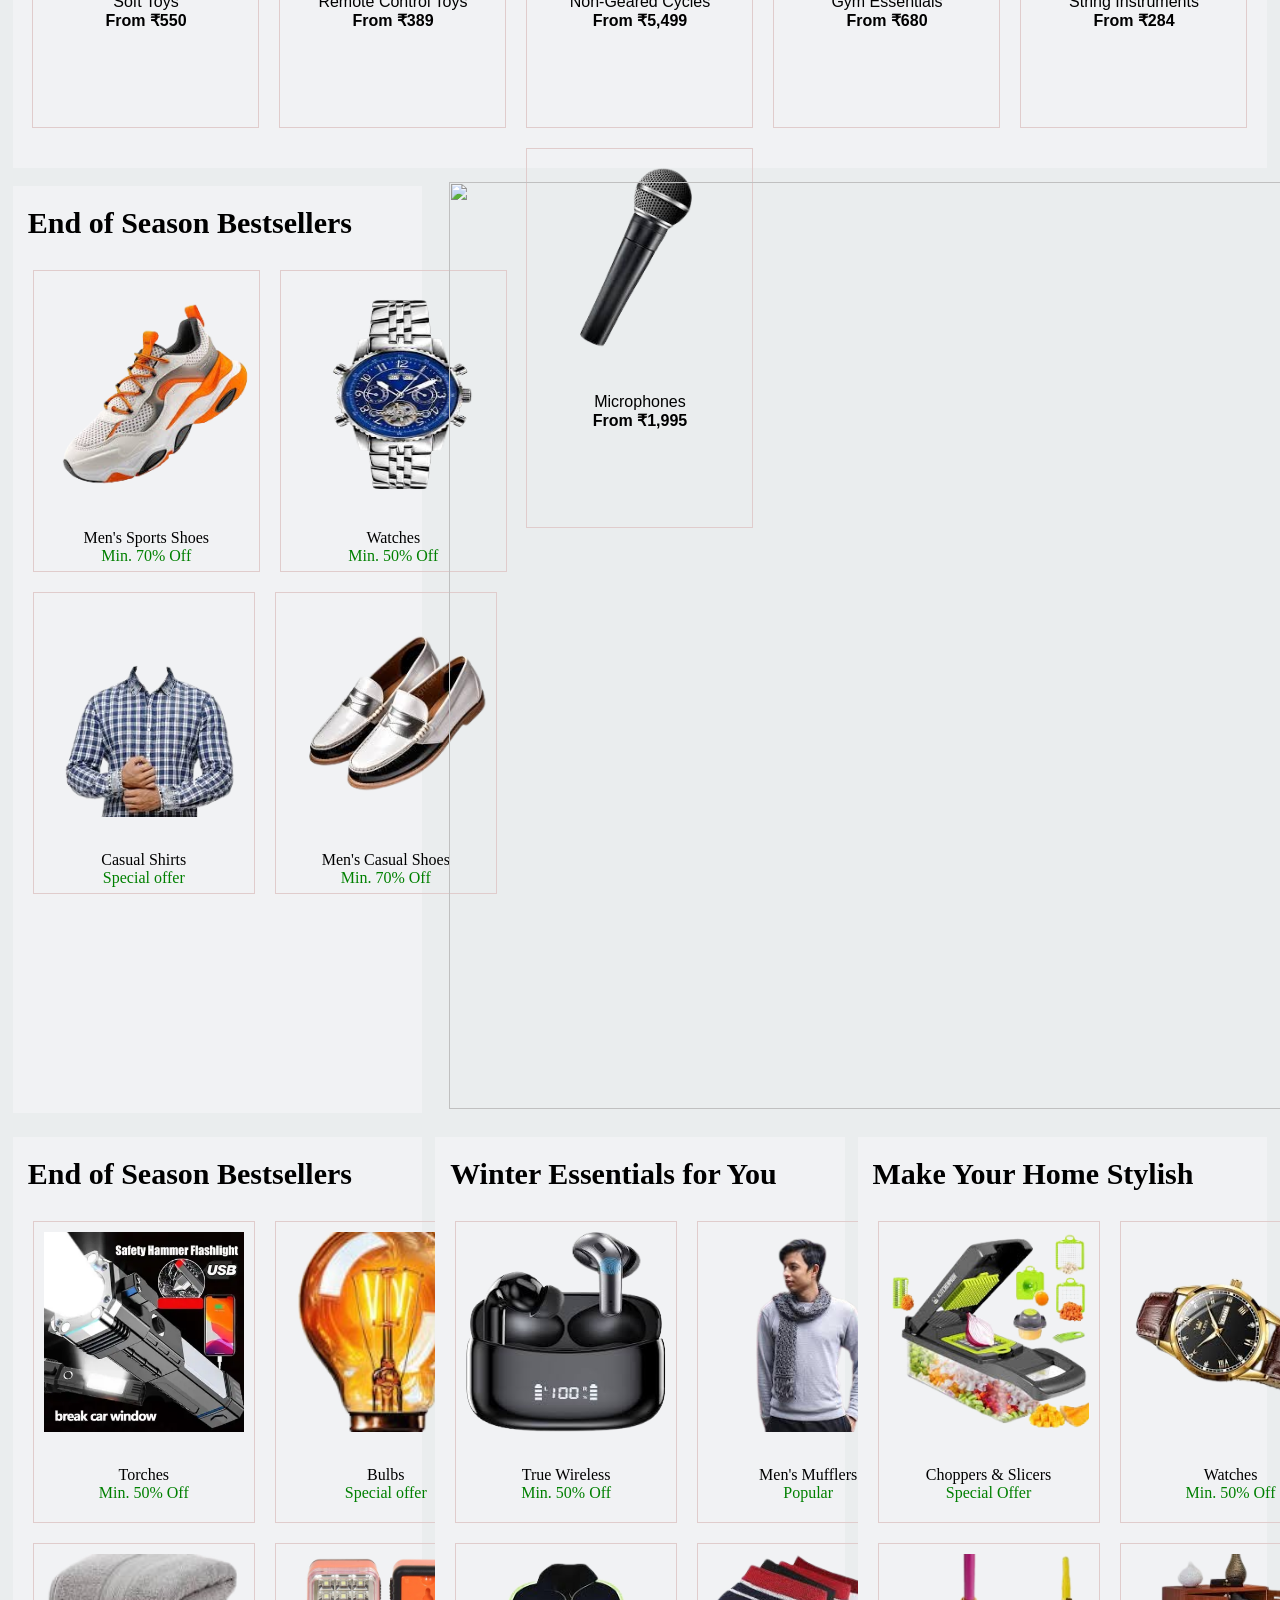
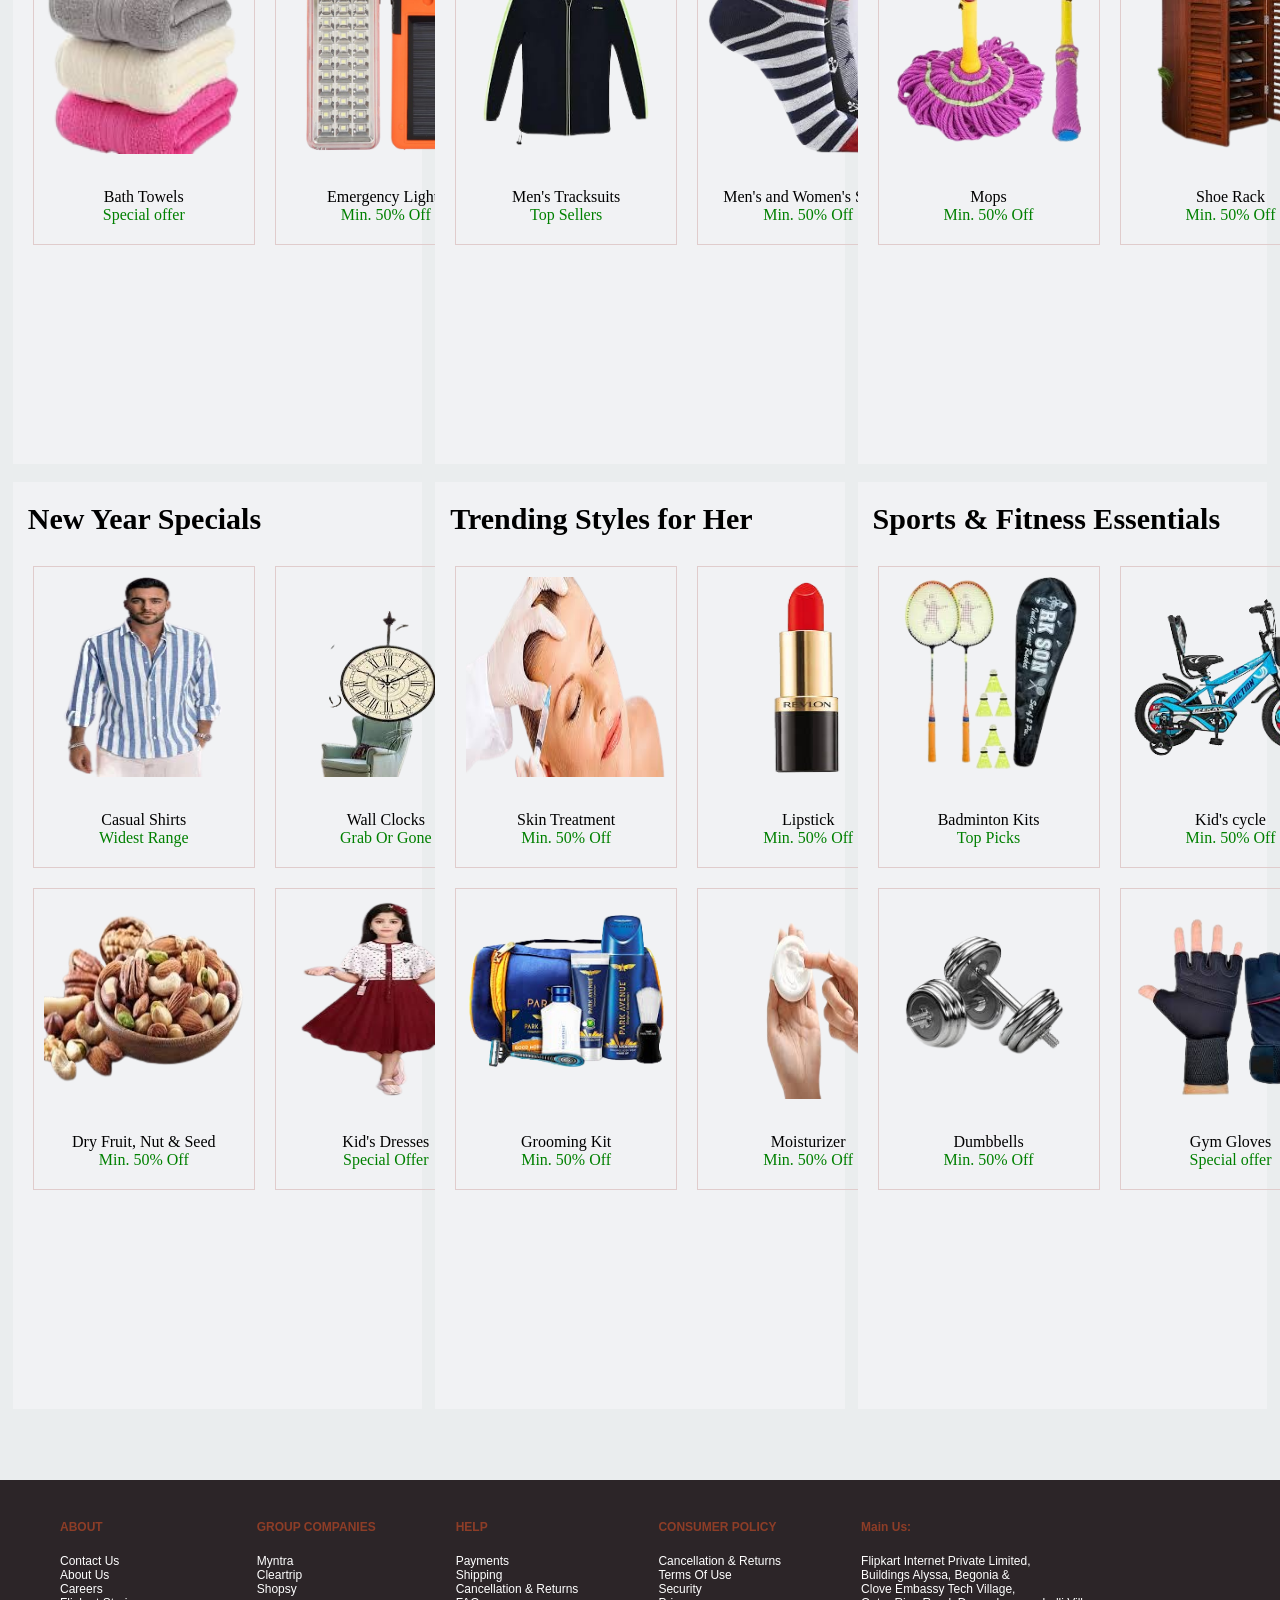
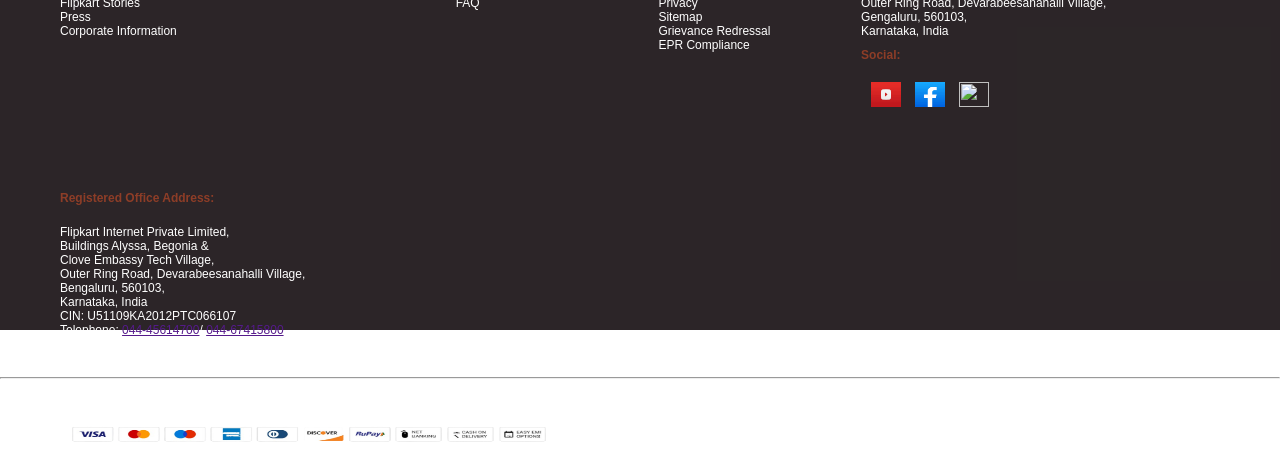
==== commit 4a60cf1c: "add files" ====
--- a/index.html
+++ b/index.html
@@ -7,7 +7,7 @@
     <title>Flipkart for shopping</title>
     <meta name="description"
         content="Flipkart is known for pioneering services such as Cash on Delivery, No Cost EMI and easy returns">
-    <link rel="shortcut icon" href="flipkartlogo.png" type="image/x-icon">
+    <link rel="shortcut icon" href="./images/flipkartlogo.png" type="image/x-icon">
     <link rel="stylesheet" href="style.css">
 </head>
 
@@ -19,25 +19,25 @@
             <nav>
                 <div class="navbar_load"></div>
                 <ul>
-                    <span><img class="flipkart_img" src="flipkart.png" alt=""> </span>
+                    <span><img class="flipkart_img" src="./images/flipkart.png" alt=""> </span>
                     <li>Home</li>
                     <li>About</li>
                     <li>Contact</li>
                     <span class="search"><input type="text" placeholder="Search for Products, Brands and More"></span>
                     <div class="loginpage">
-                        <span class="img"><img src="login.png" alt="image-default"></span>
+                        <span class="img"><img src="./images/login.png" alt="image-default"></span>
                         <span class="login">login</span>
                     </div>
                     <div class="cart">
-                        <span class="img"><img src="cart.png" alt="image-default"></span>
+                        <span class="img"><img src="./images/cart.png" alt="image-default"></span>
                         <span class="cart">Cart</span>
                     </div>
                     <div class="seller">
-                        <span class="img"><img src="become a seller.png" alt="image-default"></span>
+                        <span class="img"><img src="./images/become a seller.png" alt="image-default"></span>
                         <span class="seller">Become a Seller</span>
                     </div>
                     <div class="dot">
-                        <img src="3dot.png" alt="image-default">
+                        <img src="./images/3dot.png" alt="image-default">
                     </div>
                 </ul>
             </nav>
@@ -46,50 +46,50 @@
 
             <section class="section1">
                 <span class="grocery">
-                    <img src="https://rukminim2.flixcart.com/flap/80/80/image/29327f40e9c4d26b.png?q=100"
+                    <img src="./images/Grocery.png"
                         alt="default-image">
                     <p>Grocery</p>
                 </span>
                 <span class="mobile">
-                    <img src="https://rukminim2.flixcart.com/flap/80/80/image/22fddf3c7da4c4f4.png?q=100"
+                    <img src="./images/mobile.png"
                         alt="image-default">
                     <p class="dark">Mobile</p>
                 </span>
                 <span class="fashion">
-                    <img src="fashion.png" alt="image-default" width="200px">
+                    <img src="./images/fashion.png" alt="image-default" width="200px">
                     <p>Fashion</p>
                 </span>
                 <span class="electronics">
-                    <img src="laptop.png" alt="image-default">
+                    <img src="./images/laptop.png" alt="image-default">
                     <p>electronics</p>
                 </span>
                 <span class="home_and_furniture">
-                    <img src="home.png" alt="image-default">
+                    <img src="./images/home.png" alt="image-default">
                     <p>Home & Furniture</p>
                 </span>
                 <span class="appliance">
-                    <img src="appliance.png" alt="image-default">
+                    <img src="./images/appliance.png" alt="image-default">
                     <p>appliance</p>
                 </span>
                 <span class="flight_book">
-                    <img src="https://rukminim2.flixcart.com/flap/80/80/image/71050627a56b4693.png?q=100"
+                    <img src="./images/flightBooking.webp"
                         alt="image-default">
                     <p>Flight Bookings</p>
                 </span>
                 <span class="beauty_toy">
-                    <img src="toy.png" alt="image-default">
+                    <img src="./images/toy.png" alt="image-default">
                     <p>Beauty, Toys & More</p>
                 </span>
                 <span class="two_wheelers">
-                    <img src="wheeler.png" alt="image-default">
+                    <img src="./images/wheeler.png" alt="image-default">
                     <p>Two Wheelers</p>
                 </span>
 
             </section>
             <section class="section2">
-                <img src="navbar.webp" alt="" class="img1">
-                <img src="navbar1.webp" alt="" class="img2">
-                <img src="navbar2.webp" alt="" class="img3">
+                <img src="./images/navbar.webp" alt="" class="img1">
+                <img src="./images/navbar1.webp" alt="" class="img2">
+                <img src="./images/navbar2.webp" alt="" class="img3">
             </section>
             <section class="section3">
 
@@ -102,7 +102,7 @@
                             <div class="electronics">
 
 
-                                <img src="monitor.png" alt="" class="img4">
+                                <img src="./images/monitor.png" alt="" class="img4">
                                 <div class="text_down">
                                     <p>Monitor</p>
                                     <p class="color_black">From ₹7,949</p>
@@ -111,7 +111,7 @@
                             </div>
                             <div class="electronics">
 
-                                <img src="mobile_speaker.png" alt="" class="img4">
+                                <img src="./images/mobile_speaker.png" alt="" class="img4">
                                 <div class="text_down">
                                     <p>Mobile Speaker</p>
                                     <p class="color_black">From ₹1,299</p>
@@ -119,7 +119,7 @@
                             </div>
                             <div class="electronics">
 
-                                <img src="projector.png" alt="" class="img4">
+                                <img src="./images/projector.png" alt="" class="img4">
                                 <div class="text_down">
                                     <p>Projector</p>
                                     <p class="color_black">From ₹7,999</p>
@@ -127,7 +127,7 @@
                             </div>
                             <div class="electronics">
 
-                                <img src="smart_watches.png" alt="" class="img4">
+                                <img src="./images/smart_watches.png" alt="" class="img4">
                                 <div class="text_down">
                                     <p>Smart Watches</p>
                                     <p class="color_black">From ₹1,399</p>
@@ -135,7 +135,7 @@
                             </div>
                             <div class="electronics">
 
-                                <img src="printer.png" alt="" class="img4">
+                                <img src="./images/printer.png" alt="" class="img4">
                                 <div class="text_down">
 
                                     <p>Printer</p>
@@ -146,14 +146,14 @@
                         </div>
                     </div>
                 </div>
-                <img id="hide" class="img_4" src="coupon.webp" alt="">
+                <img id="hide" class="img_4" src="./images/coupon.webp" alt="">
             </section>
             <section class="section4">
                 <h1>Beauty, Food, Toys & More</h1>
                 <div class="section4_1">
                     <div class="Beauty_food_toys">
 
-                        <img src="soft_toys.png" alt="">
+                        <img src="./images/soft_toys.png" alt="">
                         <div class="text_down">
 
                             <p>Soft Toys</p>
@@ -162,7 +162,7 @@
                     </div>
                     <div class="Beauty_food_toys">
 
-                        <img src="remote_control_toys.png" alt="">
+                        <img src="./images/remote_control_toys.png" alt="">
                         <div class="text_down">
 
                             <p>Remote Control Toys</p>
@@ -171,7 +171,7 @@
                     </div>
                     <div class="Beauty_food_toys">
 
-                        <img src="cycle.png" alt="">
+                        <img src="./images/cycle.png" alt="">
                         <div class="text_down">
 
                             <p>Non-Geared Cycles</p>
@@ -180,7 +180,7 @@
                     </div>
                     <div class="Beauty_food_toys">
 
-                        <img src="gym_essentials.png" alt="">
+                        <img src="./images/gym_essentials.png" alt="">
                         <div class="text_down">
 
                             <p>Gym Essentials</p>
@@ -190,7 +190,7 @@
                     </div>
                     <div class="Beauty_food_toys">
 
-                        <img src="Instrument.png" alt="">
+                        <img src="./images/Instrument.png" alt="">
                         <div class="text_down">
 
                             <p>String Instruments</p>
@@ -200,7 +200,7 @@
                     </div>
                     <div class="Beauty_food_toys">
 
-                        <img src="microphones.png" alt="">
+                        <img src="./images/microphones.png" alt="">
                         <div class="text_down">
 
                             <p>Microphones</p>
@@ -221,7 +221,7 @@
 
                             <div class="bestsellers_1">
 
-                                <img src="sport_shoes.png" alt="">
+                                <img src="./images/sport_shoes.png" alt="">
                                 <div class="text_down">
 
                                     <p>Men's Sports Shoes</p>
@@ -230,7 +230,7 @@
                             </div>
                             <div class="bestsellers_1">
 
-                                <img src="watches.png" alt="">
+                                <img src="./images/watches.png" alt="">
                                 <div class="text_down">
 
                                     <p>Watches</p>
@@ -240,7 +240,7 @@
                         </div>
                         <div class="section5_1_2">
                             <div class="bestsellers_2">
-                                <img src="shirts.png" alt="">
+                                <img src="./images/shirts.png" alt="">
                                 <div class="text_down">
 
                                     <p>Casual Shirts</p>
@@ -248,7 +248,7 @@
                                 </div>
                             </div>
                             <div class="bestsellers_2">
-                                <img src="casual_shoes.png" alt="">
+                                <img src="./images/casual_shoes.png" alt="">
                                 <div class="text_down">
 
                                     <p>Men's Casual Shoes</p>
@@ -271,7 +271,7 @@
 
                             <div class="furnishing_1">
 
-                                <img src="torches.png" alt="">
+                                <img src="./images/torches.png" alt="">
                                 <div class="text_down">
 
                                     <p>Torches</p>
@@ -280,7 +280,7 @@
                             </div>
                             <div class="furnishing_1">
 
-                                <img src="bulb.png" alt="">
+                                <img src="./images/bulb.png" alt="">
                                 <div class="text_down">
 
                                     <p>Bulbs</p>
@@ -290,7 +290,7 @@
                         </div>
                         <div class="section6_1_1_2">
                             <div class="furnishing_2">
-                                <img src="bath_towel.png" alt="">
+                                <img src="./images/bath_towel.png" alt="">
                                 <div class="text_down">
 
                                     <p>Bath Towels</p>
@@ -298,7 +298,7 @@
                                 </div>
                             </div>
                             <div class="furnishing_2">
-                                <img src="emergency_light.png" alt="">
+                                <img src="./images/emergency_light.png" alt="">
                                 <div class="text_down">
 
                                     <p>Emergency Lights</p>
@@ -317,7 +317,7 @@
 
                             <div class="Winter_Essential_1">
 
-                                <img src="ear_pod.png" alt="">
+                                <img src="./images/ear_pod.png" alt="">
                                 <div class="text_down">
 
                                     <p>True Wireless</p>
@@ -326,7 +326,7 @@
                             </div>
                             <div class="Winter_Essential_1">
 
-                                <img src="men_muffler.png" alt="">
+                                <img src="./images/men_muffler.png" alt="">
                                 <div class="text_down">
 
                                     <p>Men's Mufflers</p>
@@ -336,7 +336,7 @@
                         </div>
                         <div class="section6_2_1_2">
                             <div class="Winter_Essential_2">
-                                <img src="track_shirt.png" alt="">
+                                <img src="./images/track_shirt.png" alt="">
                                 <div class="text_down">
 
                                     <p>Men's Tracksuits</p>
@@ -344,7 +344,7 @@
                                 </div>
                             </div>
                             <div class="Winter_Essential_2">
-                                <img src="socks.png" alt="">
+                                <img src="./images/socks.png" alt="">
                                 <div class="text_down">
 
                                     <p>Men's and Women's Socks</p>
@@ -366,7 +366,7 @@
 
                             <div class="Home_Stylish_1">
 
-                                <img src="Choppers_Slicers.png" alt="">
+                                <img src="./images/Choppers_Slicers.png" alt="">
                                 <div class="text_down">
 
                                     <p>Choppers & Slicers</p>
@@ -375,7 +375,7 @@
                             </div>
                             <div class="Home_Stylish_1">
 
-                                <img src="fashion_watches.png" alt="">
+                                <img src="./images/fashion_watches.png" alt="">
                                 <div class="text_down">
 
                                     <p>Watches</p>
@@ -389,7 +389,7 @@
 
 
                                 <div class="Home_Stylish_2">
-                                    <img src="Mops.png" alt="">
+                                    <img src="./images/Mops.png" alt="">
                                     <div class="text_down">
 
                                         <p>Mops</p>
@@ -397,7 +397,7 @@
                                     </div>
                                 </div>
                                 <div class="Home_Stylish_2">
-                                    <img src="Shoe_Rack.png" alt="">
+                                    <img src="./images/Shoe_Rack.png" alt="">
                                     <div class="text_down">
 
                                         <p>Shoe Rack</p>
@@ -420,7 +420,7 @@
 
                             <div class="Special_1">
 
-                                <img src="casual_shirt_1.png" alt="">
+                                <img src="./images/casual_shirt_1.png" alt="">
                                 <div class="text_down">
 
                                     <p>Casual Shirts</p>
@@ -429,7 +429,7 @@
                             </div>
                             <div class="Special_1">
 
-                                <img src="Wall_Clocks.png" alt="">
+                                <img src="./images/Wall_Clocks.png" alt="">
                                 <div class="text_down">
 
                                     <p>Wall Clocks</p>
@@ -439,7 +439,7 @@
                         </div>
                         <div class="section7_1_1_2">
                             <div class="Special_2">
-                                <img src="Dry_Fruit__Nut___Seed.png" alt="">
+                                <img src="./images/Dry_Fruit__Nut___Seed.png" alt="">
                                 <div class="text_down">
 
                                     <p>Dry Fruit, Nut & Seed</p>
@@ -447,7 +447,7 @@
                                 </div>
                             </div>
                             <div class="Special_2">
-                                <img src="Kid_s_Dresses.png" alt="">
+                                <img src="./images/Kid_s_Dresses.png" alt="">
                                 <div class="text_down">
 
                                     <p>Kid's Dresses</p>
@@ -466,7 +466,7 @@
 
                             <div class="Winter_Essential_1">
 
-                                <img src="Skin_Treatment.png" alt="">
+                                <img src="./images/Skin_Treatment.png" alt="">
                                 <div class="text_down">
 
                                     <p>Skin Treatment</p>
@@ -475,7 +475,7 @@
                             </div>
                             <div class="Winter_Essential_1">
 
-                                <img src="Lipstick.png" alt="">
+                                <img src="./images/Lipstick.png" alt="">
                                 <div class="text_down">
 
                                     <p>Lipstick</p>
@@ -485,7 +485,7 @@
                         </div>
                         <div class="section7_2_1_2">
                             <div class="Winter_Essential_2">
-                                <img src="Grooming_Kit.png" alt="">
+                                <img src="./images/Grooming_Kit.png" alt="">
                                 <div class="text_down">
 
                                     <p>Grooming Kit</p>
@@ -493,7 +493,7 @@
                                 </div>
                             </div>
                             <div class="Winter_Essential_2">
-                                <img src="Moisturizer.png" alt="">
+                                <img src="./images/Moisturizer.png" alt="">
                                 <div class="text_down">
 
                                     <p>Moisturizer</p>
@@ -515,7 +515,7 @@
 
                             <div class="Home_Stylish_1">
 
-                                <img src="Badminton_Kits.png" alt="">
+                                <img src="./images/Badminton_Kits.png" alt="">
                                 <div class="text_down">
 
                                     <p>Badminton Kits</p>
@@ -524,7 +524,7 @@
                             </div>
                             <div class="Home_Stylish_1">
 
-                                <img src="Kid_s_cycle.png" alt="">
+                                <img src="./images/Kid_s_cycle.png" alt="">
                                 <div class="text_down">
 
                                     <p>Kid's cycle</p>
@@ -538,7 +538,7 @@
 
 
                                 <div class="Home_Stylish_2">
-                                    <img src="Dumbbells.png" alt="">
+                                    <img src="./images/Dumbbells.png" alt="">
                                     <div class="text_down">
 
                                         <p>Dumbbells</p>
@@ -546,7 +546,7 @@
                                     </div>
                                 </div>
                                 <div class="Home_Stylish_2">
-                                    <img src="Gym_Gloves.png" alt="">
+                                    <img src="./images/Gym_Gloves.png" alt="">
                                     <div class="text_down">
 
                                         <p>Gym Gloves</p>
@@ -617,9 +617,9 @@
                 </div>
                 <div class="social">
                     <h2>Social:</h2>
-                    <img src="youtube.jpg" alt="">
-                    <img src="facebook.jpg" alt="">
-                    <img src="Instagram.jpg" alt="">
+                    <img src="./images/youtube.jpg" alt="">
+                    <img src="./images/facebook.jpg" alt="">
+                    <img src="./images/Instagram.jpg" alt="">
                 </div>
             </div>
 
@@ -646,7 +646,7 @@
             <p>&copy; 2007-2004 Flipkart.com</p>
             <div class="payment">
 
-                <img src="payment.jpg" alt="">
+                <img src="./images/payment.jpg" alt="">
             </div>
         </div>
     </footer>
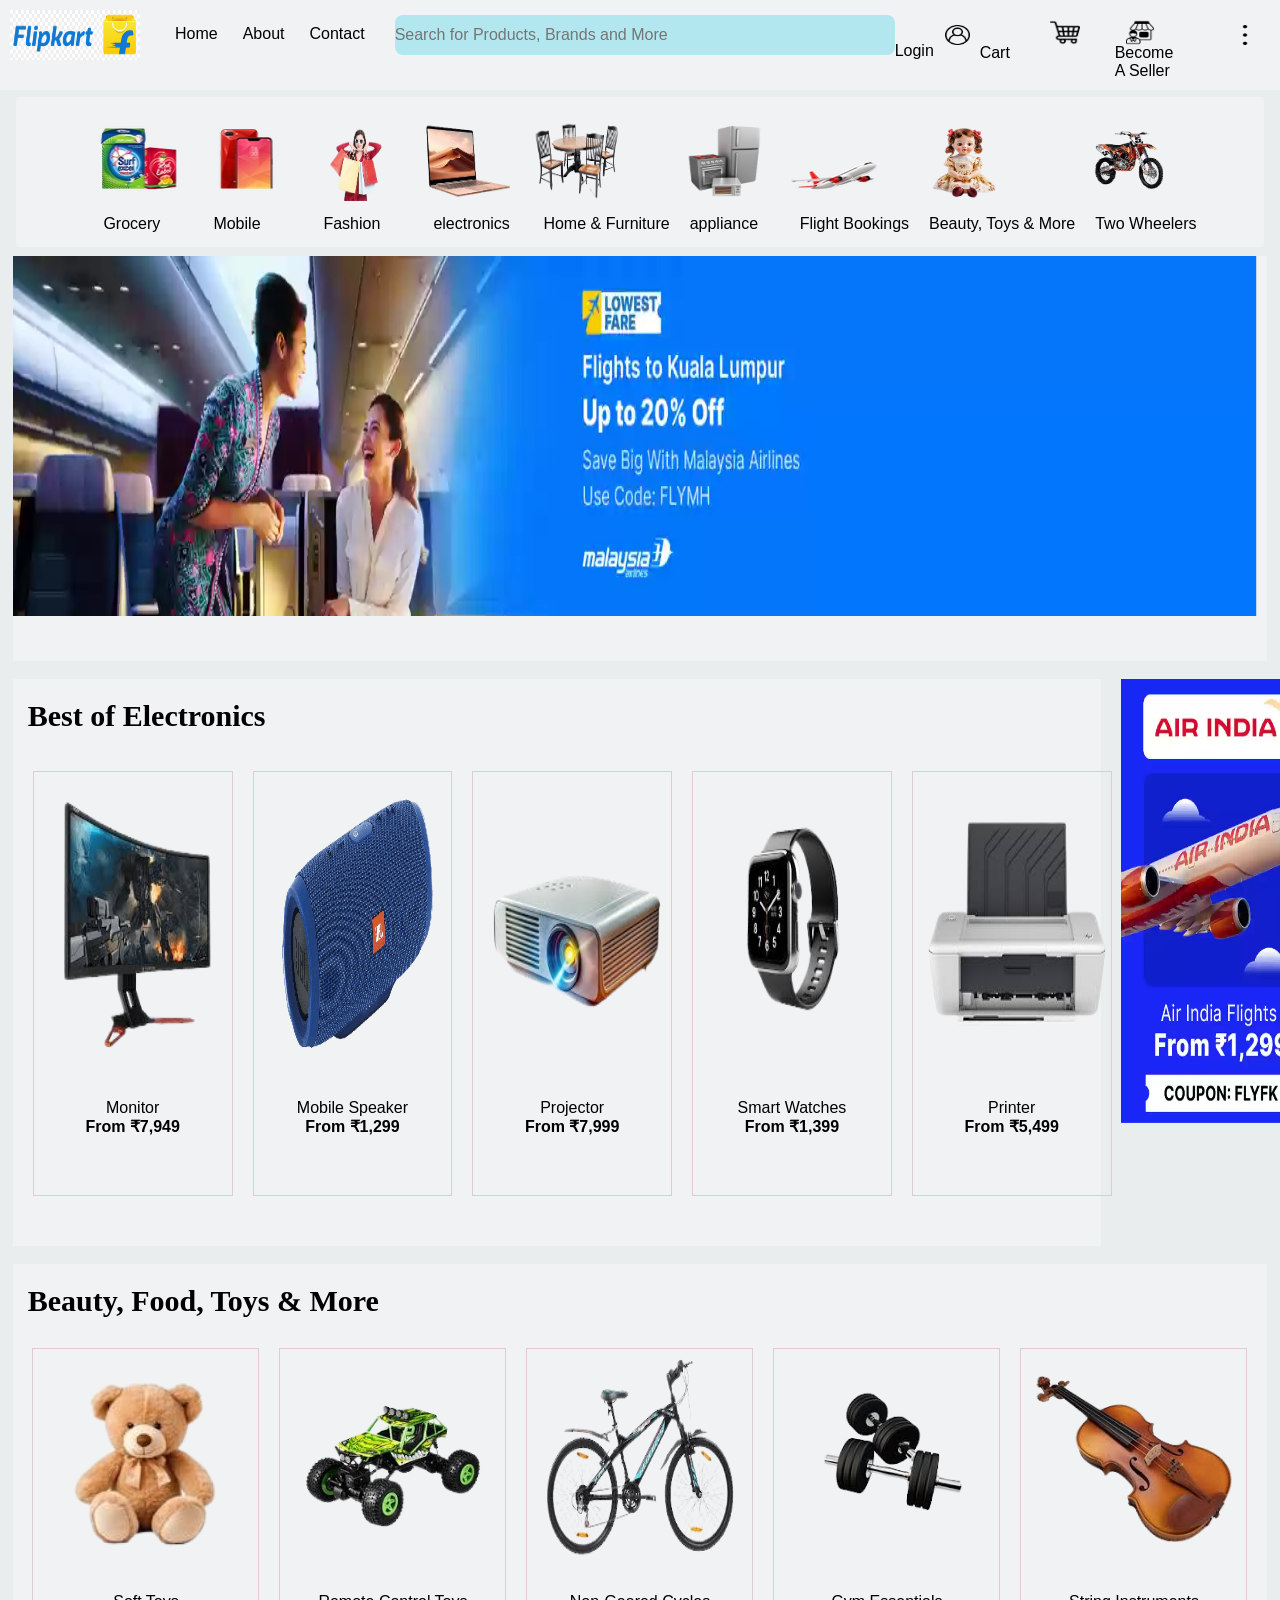
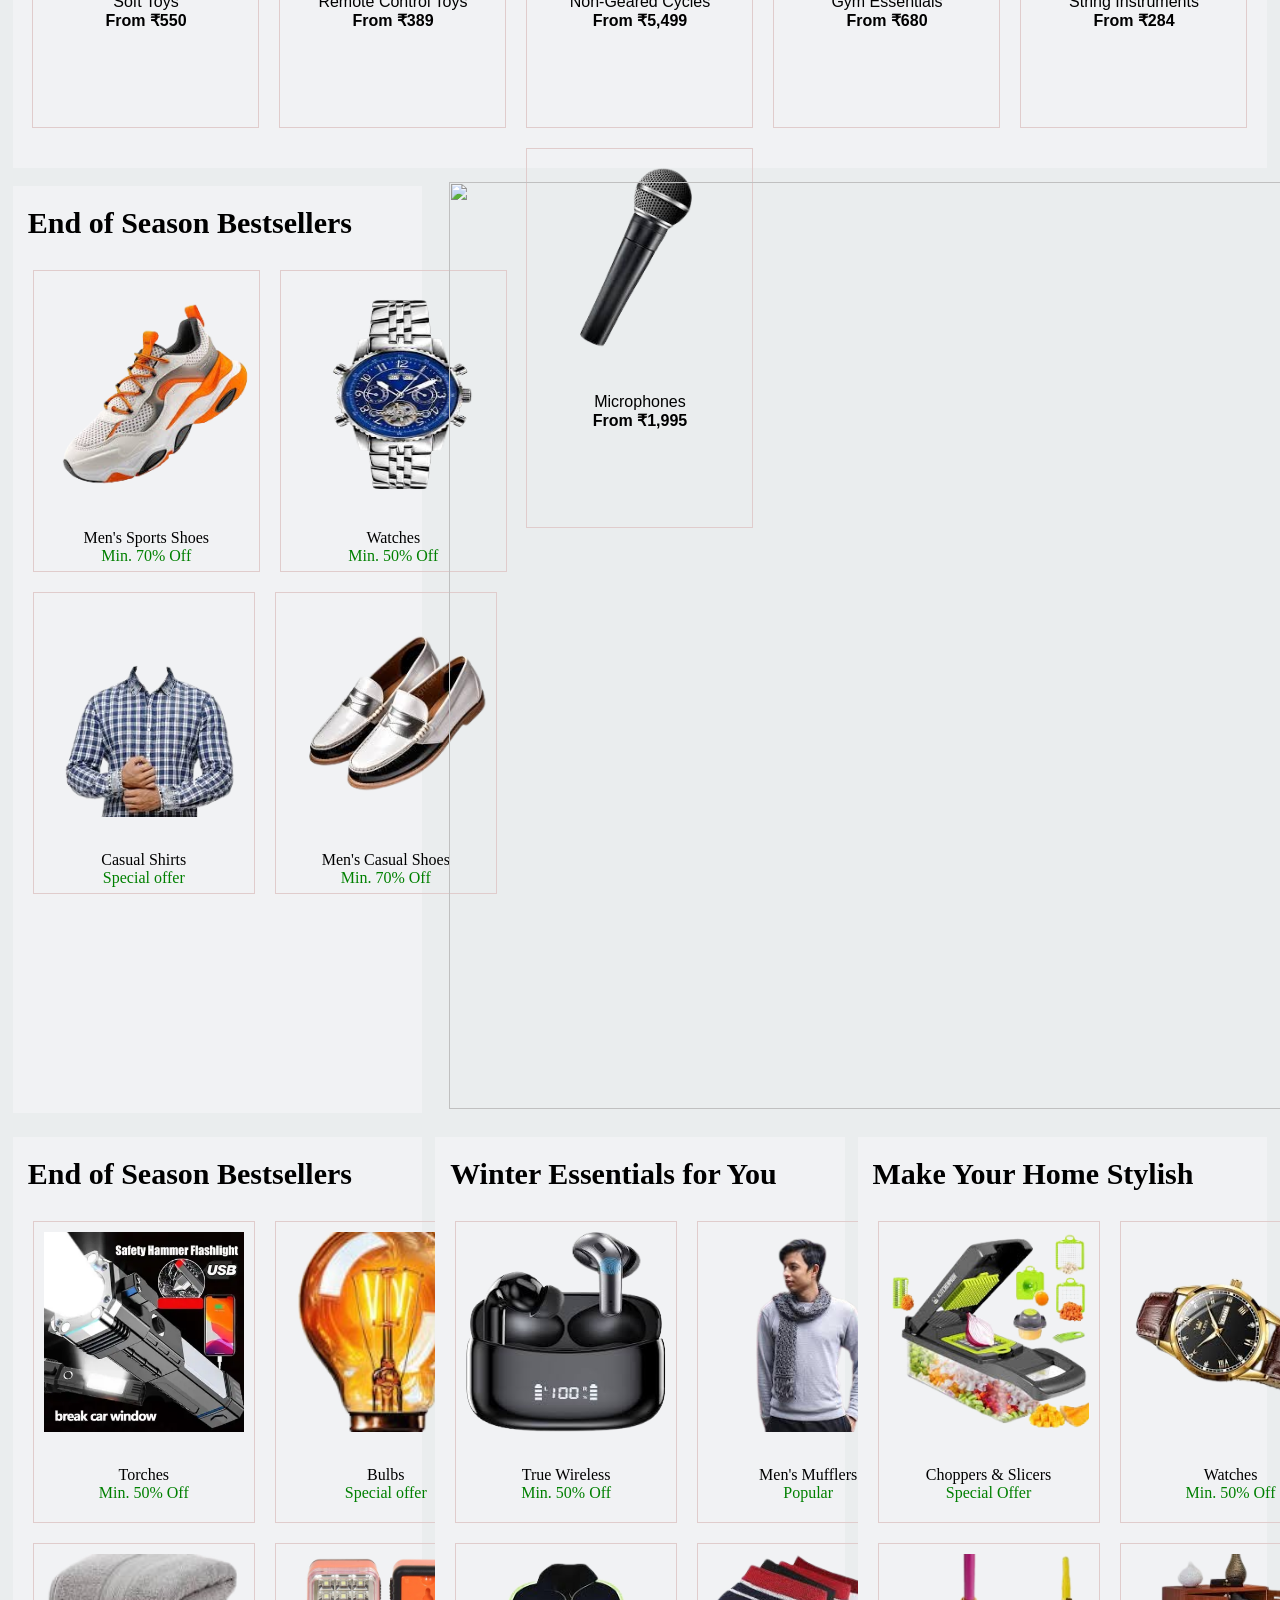
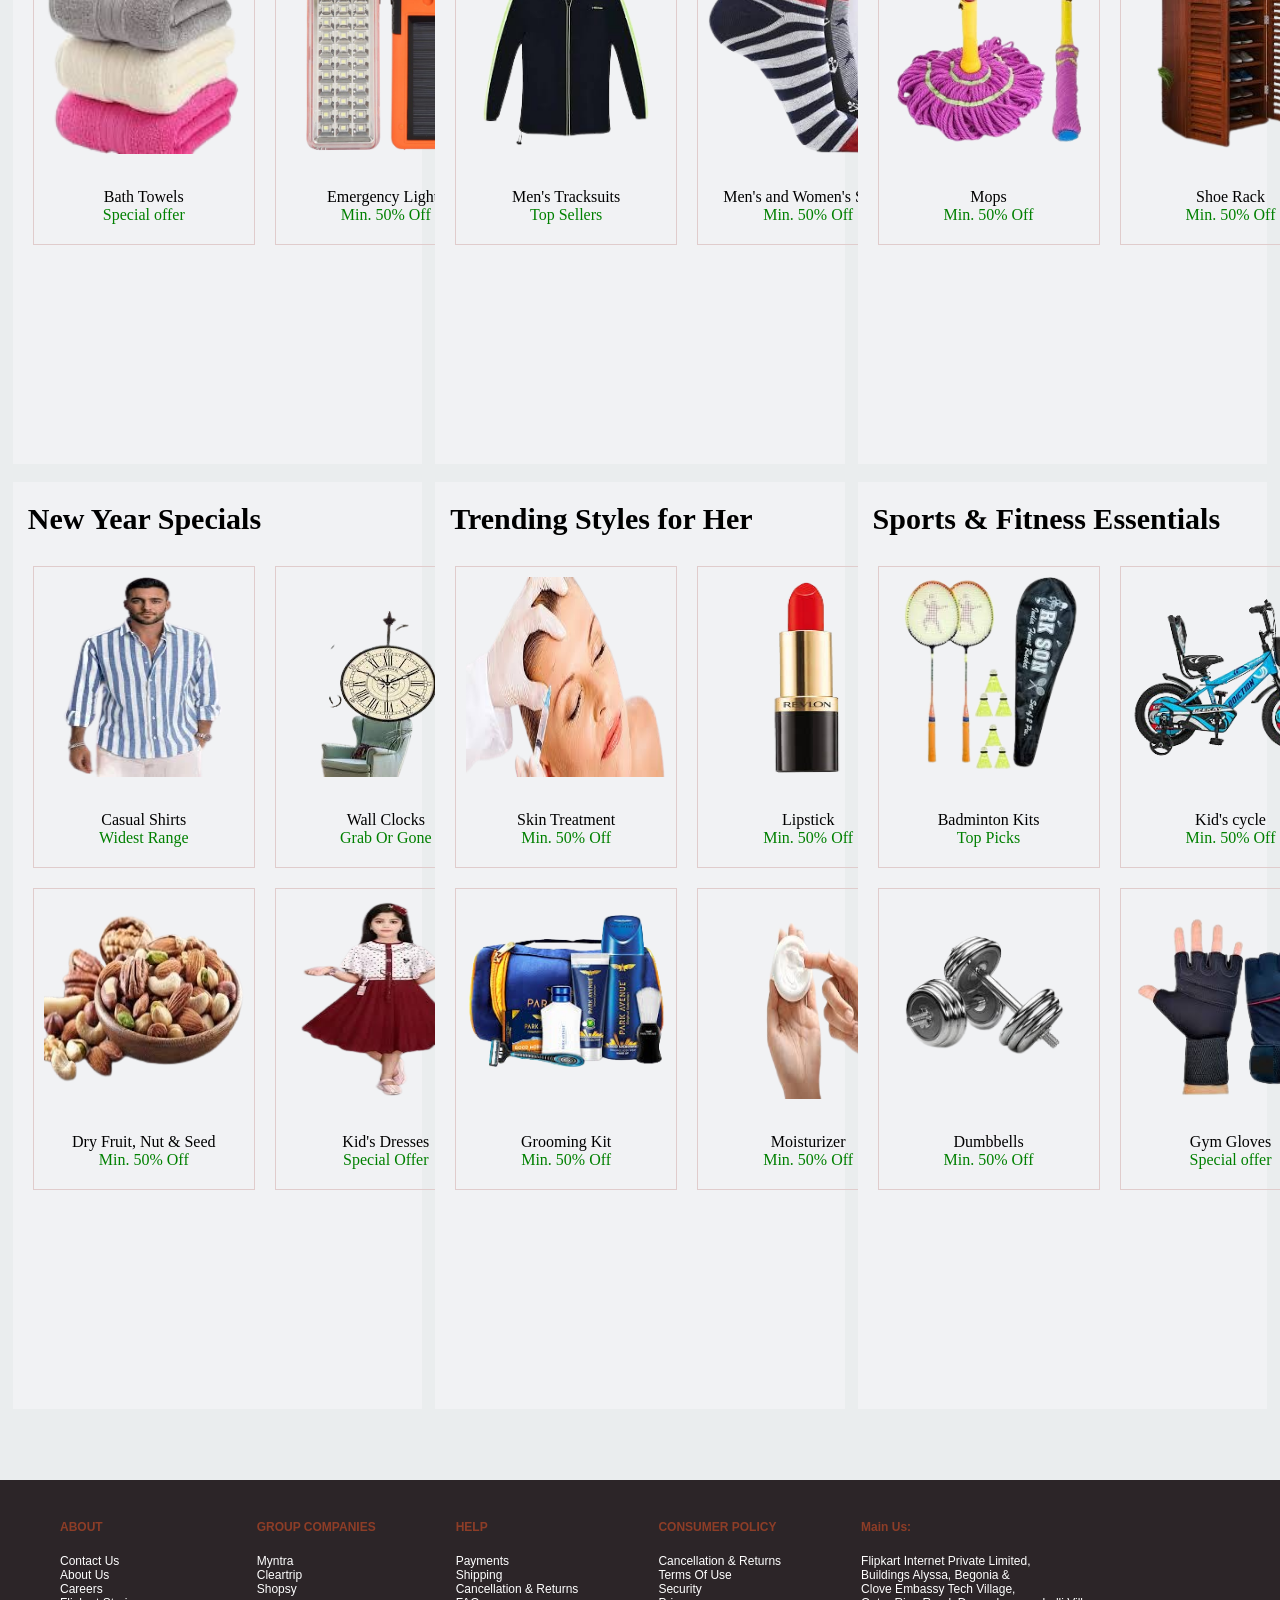
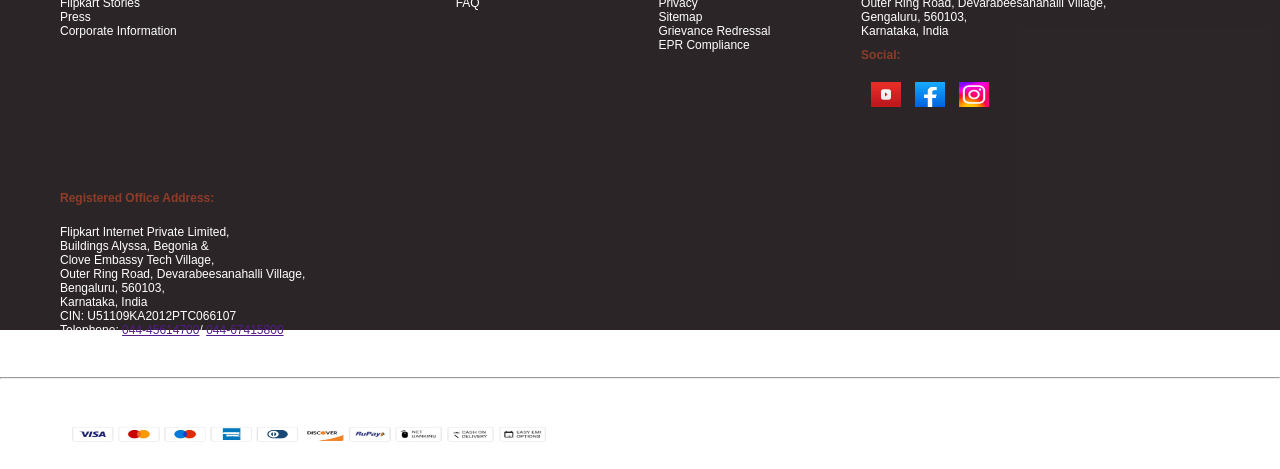
==== commit 014133f0: "add instalgram" ====
--- a/index.html
+++ b/index.html
@@ -619,7 +619,7 @@
                     <h2>Social:</h2>
                     <img src="./images/youtube.jpg" alt="">
                     <img src="./images/facebook.jpg" alt="">
-                    <img src="./images/Instagram.jpg" alt="">
+                    <img src="./images/instagram.jpg" alt="">
                 </div>
             </div>
 
